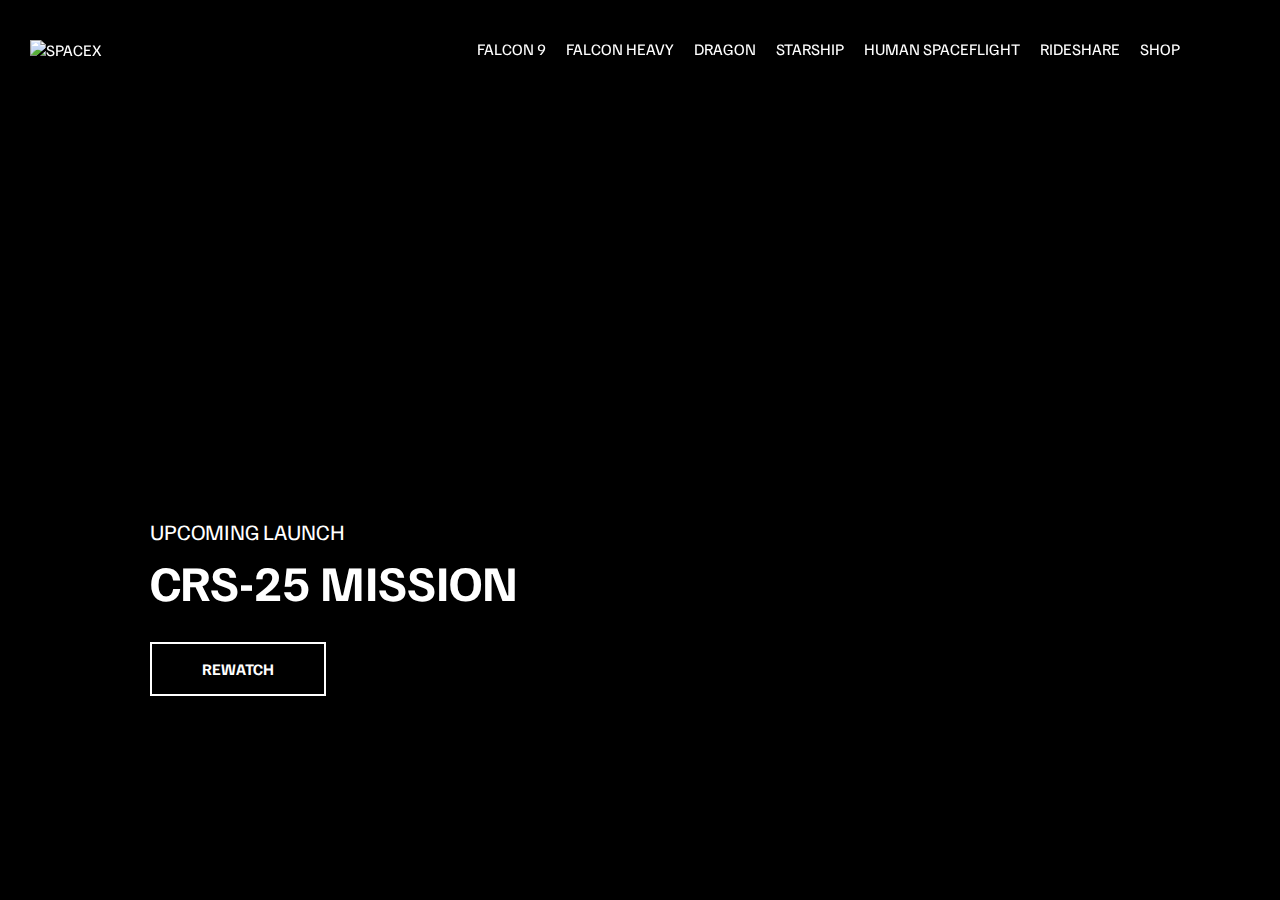
==== index.html @ 350cd47a "homepage" ====
<!DOCTYPE html>
<html lang="en">
<head>
    <meta charset="UTF-8">
    <meta name="viewport" content="width=device-width, initial-scale=1.0">
    <link rel="stylesheet" href="css/style.css">
    <script src="js/script.js" defer></script>
    <title>SpaceX</title>
</head>
<body>
    <header class="main-header">
        <div class="logo">
            <a href="index.html">
                <img src="img/logo.png" alt="SpaceX">
            </a>
        </div>
        <nav class="desktop-main-menu">
            <ul>
                <li><a href="falcon9.html">Falcon 9</a></li>
                <li><a href="falcon-heavy.html">Falcon Heavy</a></li>
                <li><a href="dragon.html">Dragon</a></li>
                <li><a href="#">Starship</a></li>
                <li><a href="#">Human SpaceFlight</a></li>
                <li><a href="#">Rideshare</a></li>
                <li><a href="#">Shop</a></li>
            </ul>
        </nav>
    </header>

    <!-- section a -->
    <section class="section-a">
        <div class="section-inner">
            <h4>Upcoming Launch</h4>
            <h2>CRS-25 Mission</h2>
            <a href="#" class="btn">
                <div class="hover"></div>
                <span>Rewatch</span>
                </a>
            </div>
        </div>
        <section class="scroll-arrow">
            <svg width="30px" height="20px">
                <path
                  stroke="#ffffff"
                  fill="none"
                  stroke-width="2px"
                  d="M2.000,5.000 L15.000,18.000 L28.000,5.000 "
                ></path>
              </svg>
        </section>
    </section>
</body>
</html>
---- css/style.css ----
@import url('https://fonts.googleapis.com/css2?family=Bricolage+Grotesque&family=Familjen+Grotesk:wght@400;600;700&family=Lato&family=Playfair+Display:ital,wght@1,500&family=Roboto:wght@300&display=swap');
 
*, 
*::before, 
*::after {
    margin: 0;
    padding: 0;
    box-sizing: border-box;
}

body {
    font-family: 'Familjen Grotesk', sans-serif;
    background: #000;
    color: #fff;
}

a {
    text-decoration: none;
    color: #fff;
}

ul {
    list-style: none;
}

/* Header/Navbar */
.main-header {
    position: fixed;
    top: 0;
    left: 0;
    width: 100%;
    z-index: 3;
    display: flex;
    justify-content: space-between;
    align-items: center;
    text-transform: uppercase;
    height: 100px;
    padding: 0 30px;
}

/* Logo */

.logo {
    width: 210px;
    height: auto;
}

.logo img {
    width: 100%;
    display: block;
    height: auto;
}

/* Desktop Menu */

.desktop-main-menu {
    margin-right: 50px;
}

.desktop-main-menu ul {
    display: flex;
}

.desktop-main-menu ul li {
    position: relative;
    margin-right: 20px;
    padding-bottom: 2px;
}

/* Menu item bottom border */
.desktop-main-menu ul li a::after {
    content: '';
    position: absolute;
    bottom: 0;
    left: 0;
    width: 100%;
    height: 1px;
    background: #fff;
    transform: scaleX(0);
    transition: transform 0.6s cubic-bezier(0.19 ,1 ,0.22, 1);
}

.desktop-main-menu ul li a:hover::after {
    transform: scaleX(1);
}


/* section */
section {
    position: relative;
    height: 100vh;
    background-position: center center;
    background-repeat: no-repeat;
    background-size: cover;
    text-transform: uppercase;
}

.section-inner {
    position: absolute;
    bottom: 200px;
    left: 150px;
    max-width: 560px;
}

.section-inner h4 {
    font-size: 22px;
    margin-bottom: 5px;
    font-weight: 300;
    animation: fadeInUp 0.5s ease-in-out;
}

.section-inner h2 {
    font-size: 50px;
    font-weight: 700;
    margin-bottom: 20px;
    animation: fadeInUp 0.5s ease-in-out 0.2s;
    animation-fill-mode: both; /*stop from showing at start of animation*/

}

.section-inner a {
    animation: fadeInUp 0.5s ease-in-out 0.4s;
    animation-fill-mode: both;

}
/* background images */
.section-a {
    background-image: url("../img/section-a.webp");
}

.btn {
    position: relative;
    display: inline-block;
    cursor: pointer;
    text-align: center;
    min-width: 130px;
    padding: 15px 50px;
    margin-top: 10px;
    border: 2px solid #fff;
    text-transform: uppercase;
    font-weight: bold;
    overflow: hidden;
    z-index: 2; 
}

.btn:hover span {
    color: #000;
}

.btn .hover {
    position: absolute;
    top: 0;
    left: 0;
    width: 100%;
    height: 100%;
    background-color: #fff;
    color: #000;
    z-index: -1;
    transform: translateY(100%);
    transition: transform 0.6s cubic-bezier(0.19 ,1 ,0.22, 1);

}

.btn:hover .hover {
    transform: translateY(0);
}

.scroll-arrow {
    position: absolute;
    bottom: 50px;
    left: 50%;
    transform: translateY(-50%);
    animation: fadeBounce 5s infinite;
}

/* animations */
@keyframes fadeInUp {
    0% {
        opacity: 0;
        transform: translateY(140px);
    }

    100% {
        opacity: 1;
        transform: translateY(0);

    }
}

@keyframes fadeBounce {
    0%,
    20%,
    50%,
    80%,
    100% {
        opacity: 0;
        transform: translateY(-20px);
    }

    40% {
        opacity: 1;
        transform: translateY(0);
    }
}
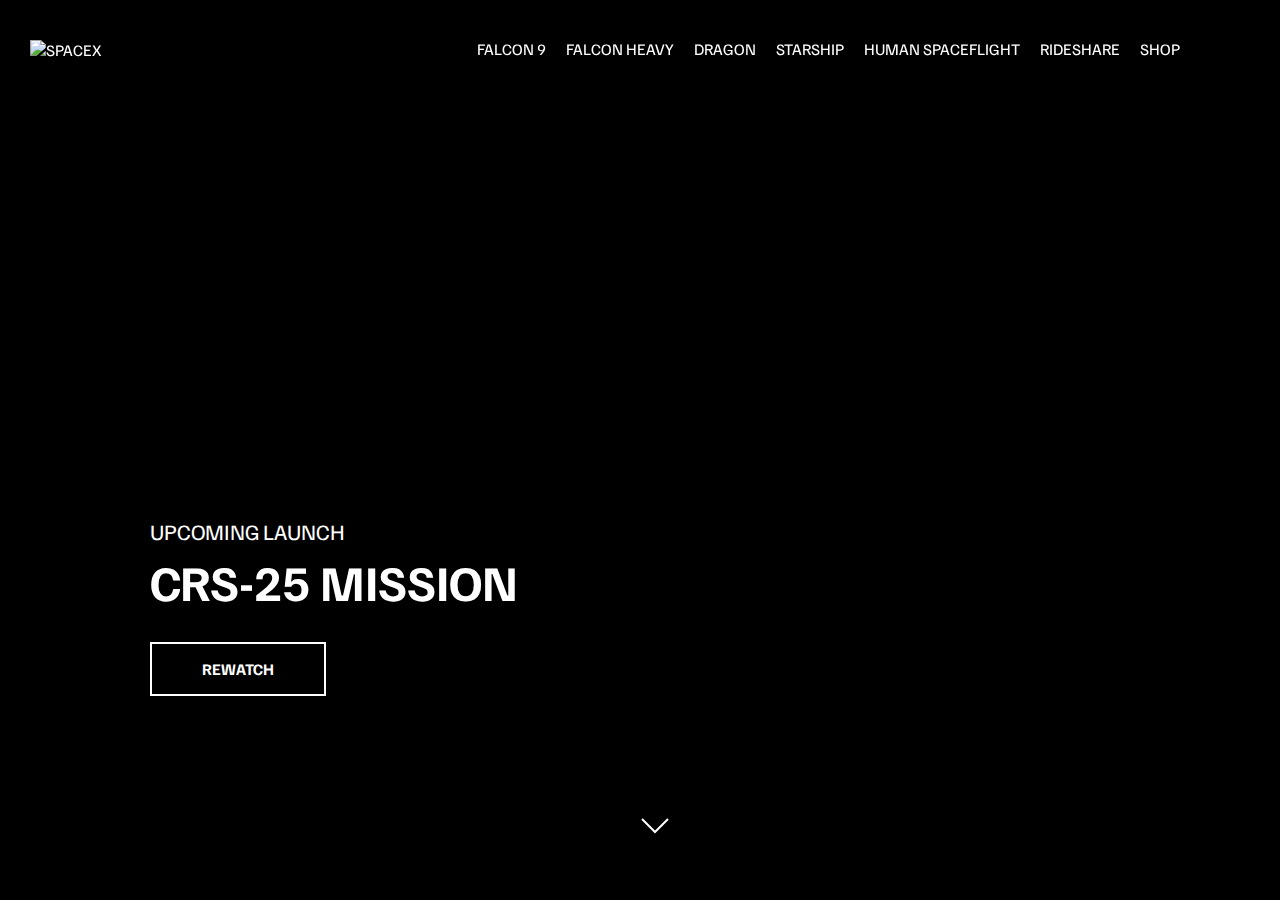
==== commit 857da8ec: "added animations" ====
--- a/index.html
+++ b/index.html
@@ -1,53 +1,53 @@
 <!DOCTYPE html>
 <html lang="en">
-<head>
-    <meta charset="UTF-8">
-    <meta name="viewport" content="width=device-width, initial-scale=1.0">
-    <link rel="stylesheet" href="css/style.css">
+  <head>
+    <meta charset="UTF-8" />
+    <meta name="viewport" content="width=device-width, initial-scale=1.0" />
+    <link rel="stylesheet" href="css/style.css" />
     <script src="js/script.js" defer></script>
     <title>SpaceX</title>
-</head>
-<body>
+  </head>
+  <body>
     <header class="main-header">
-        <div class="logo">
-            <a href="index.html">
-                <img src="img/logo.png" alt="SpaceX">
-            </a>
-        </div>
-        <nav class="desktop-main-menu">
-            <ul>
-                <li><a href="falcon9.html">Falcon 9</a></li>
-                <li><a href="falcon-heavy.html">Falcon Heavy</a></li>
-                <li><a href="dragon.html">Dragon</a></li>
-                <li><a href="#">Starship</a></li>
-                <li><a href="#">Human SpaceFlight</a></li>
-                <li><a href="#">Rideshare</a></li>
-                <li><a href="#">Shop</a></li>
-            </ul>
-        </nav>
+      <div class="logo">
+        <a href="index.html">
+          <img src="img/logo.png" alt="SpaceX" />
+        </a>
+      </div>
+      <nav class="desktop-main-menu">
+        <ul>
+          <li><a href="falcon9.html">Falcon 9</a></li>
+          <li><a href="falcon-heavy.html">Falcon Heavy</a></li>
+          <li><a href="dragon.html">Dragon</a></li>
+          <li><a href="#">Starship</a></li>
+          <li><a href="#">Human SpaceFlight</a></li>
+          <li><a href="#">Rideshare</a></li>
+          <li><a href="#">Shop</a></li>
+        </ul>
+      </nav>
     </header>
 
     <!-- section a -->
     <section class="section-a">
-        <div class="section-inner">
-            <h4>Upcoming Launch</h4>
-            <h2>CRS-25 Mission</h2>
-            <a href="#" class="btn">
-                <div class="hover"></div>
-                <span>Rewatch</span>
-                </a>
-            </div>
-        </div>
-        <section class="scroll-arrow">
-            <svg width="30px" height="20px">
-                <path
-                  stroke="#ffffff"
-                  fill="none"
-                  stroke-width="2px"
-                  d="M2.000,5.000 L15.000,18.000 L28.000,5.000 "
-                ></path>
-              </svg>
-        </section>
+      <div class="section-inner">
+        <h4>Upcoming Launch</h4>
+        <h2>CRS-25 Mission</h2>
+        <a href="#" class="btn">
+          <div class="hover"></div>
+          <span>Rewatch</span>
+        </a>
+      </div>
+
+      <div class="scroll-arrow">
+        <svg width="30px" height="20px">
+          <path
+            stroke="#ffffff"
+            fill="none"
+            stroke-width="2px"
+            d="M2.000,5.000 L15.000,18.000 L28.000,5.000 "
+          ></path>
+        </svg>
+      </div>
     </section>
-</body>
-</html>+  </body>
+</html>
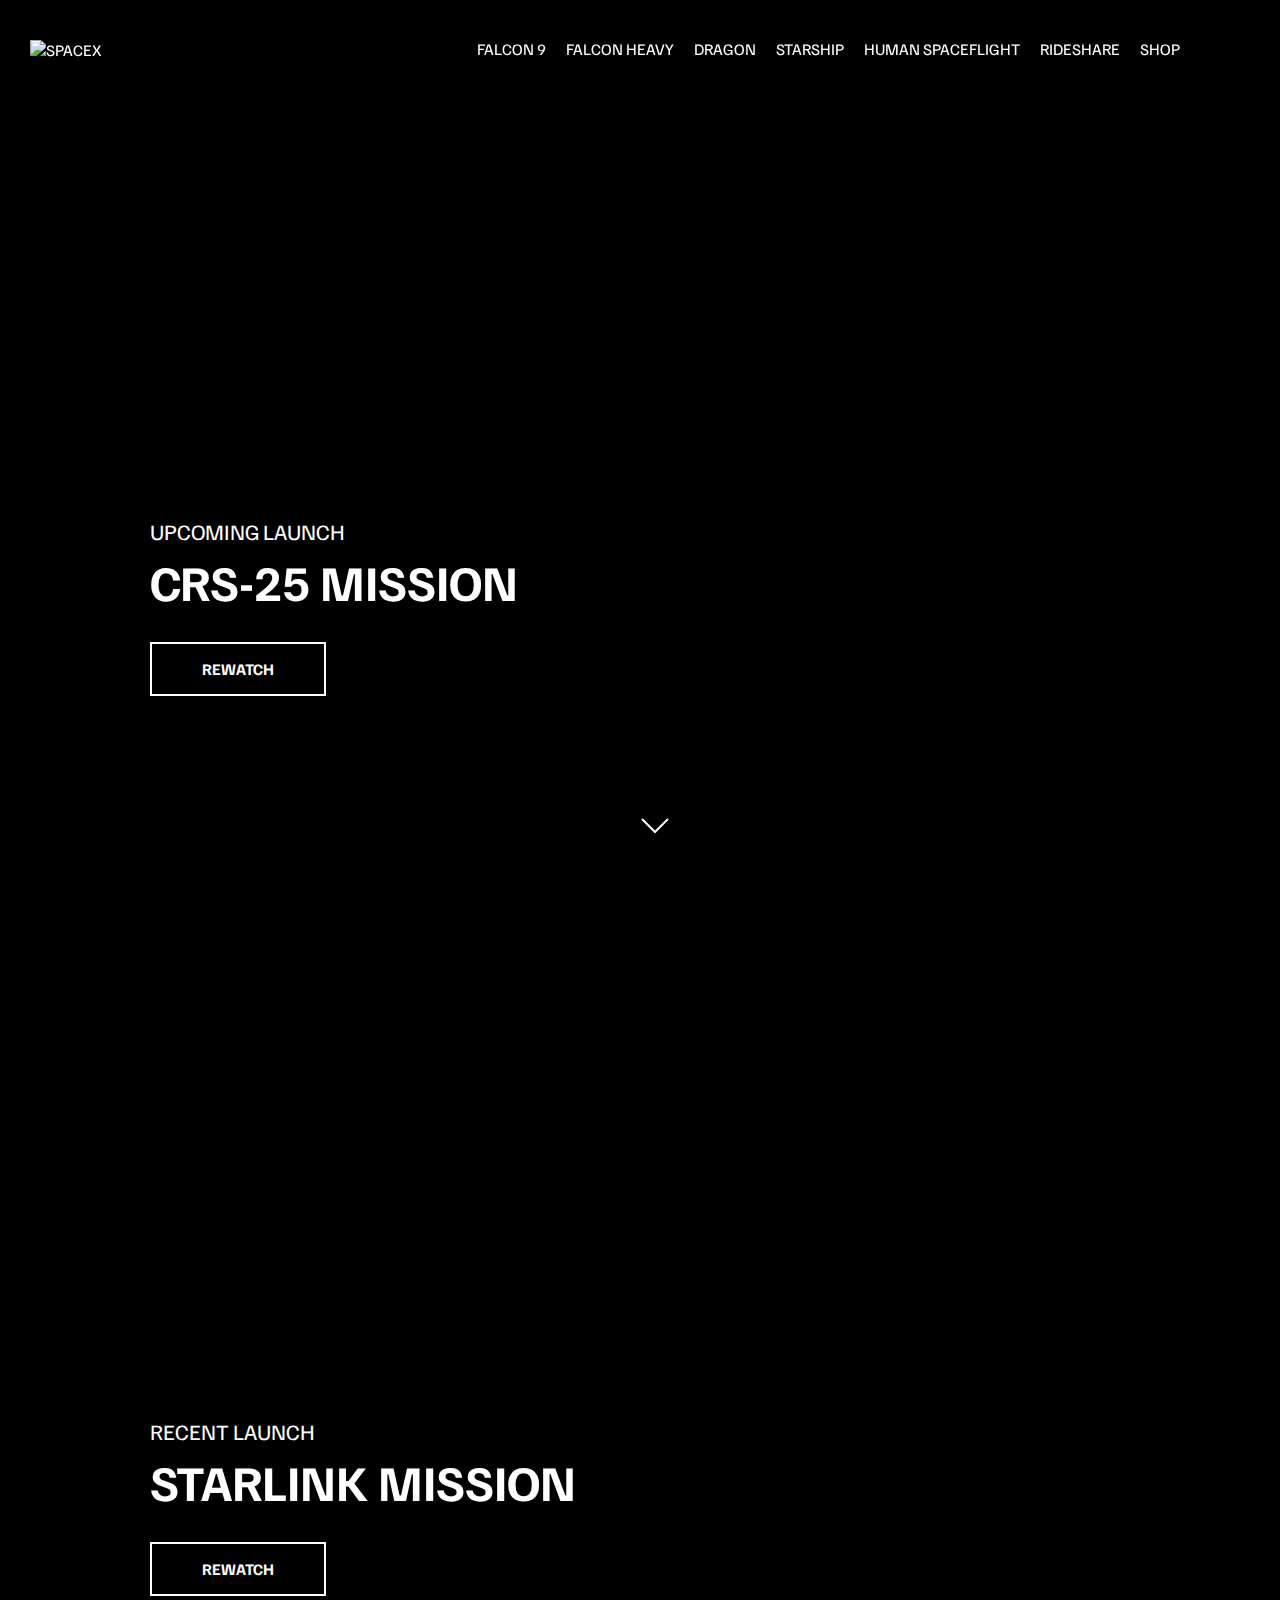
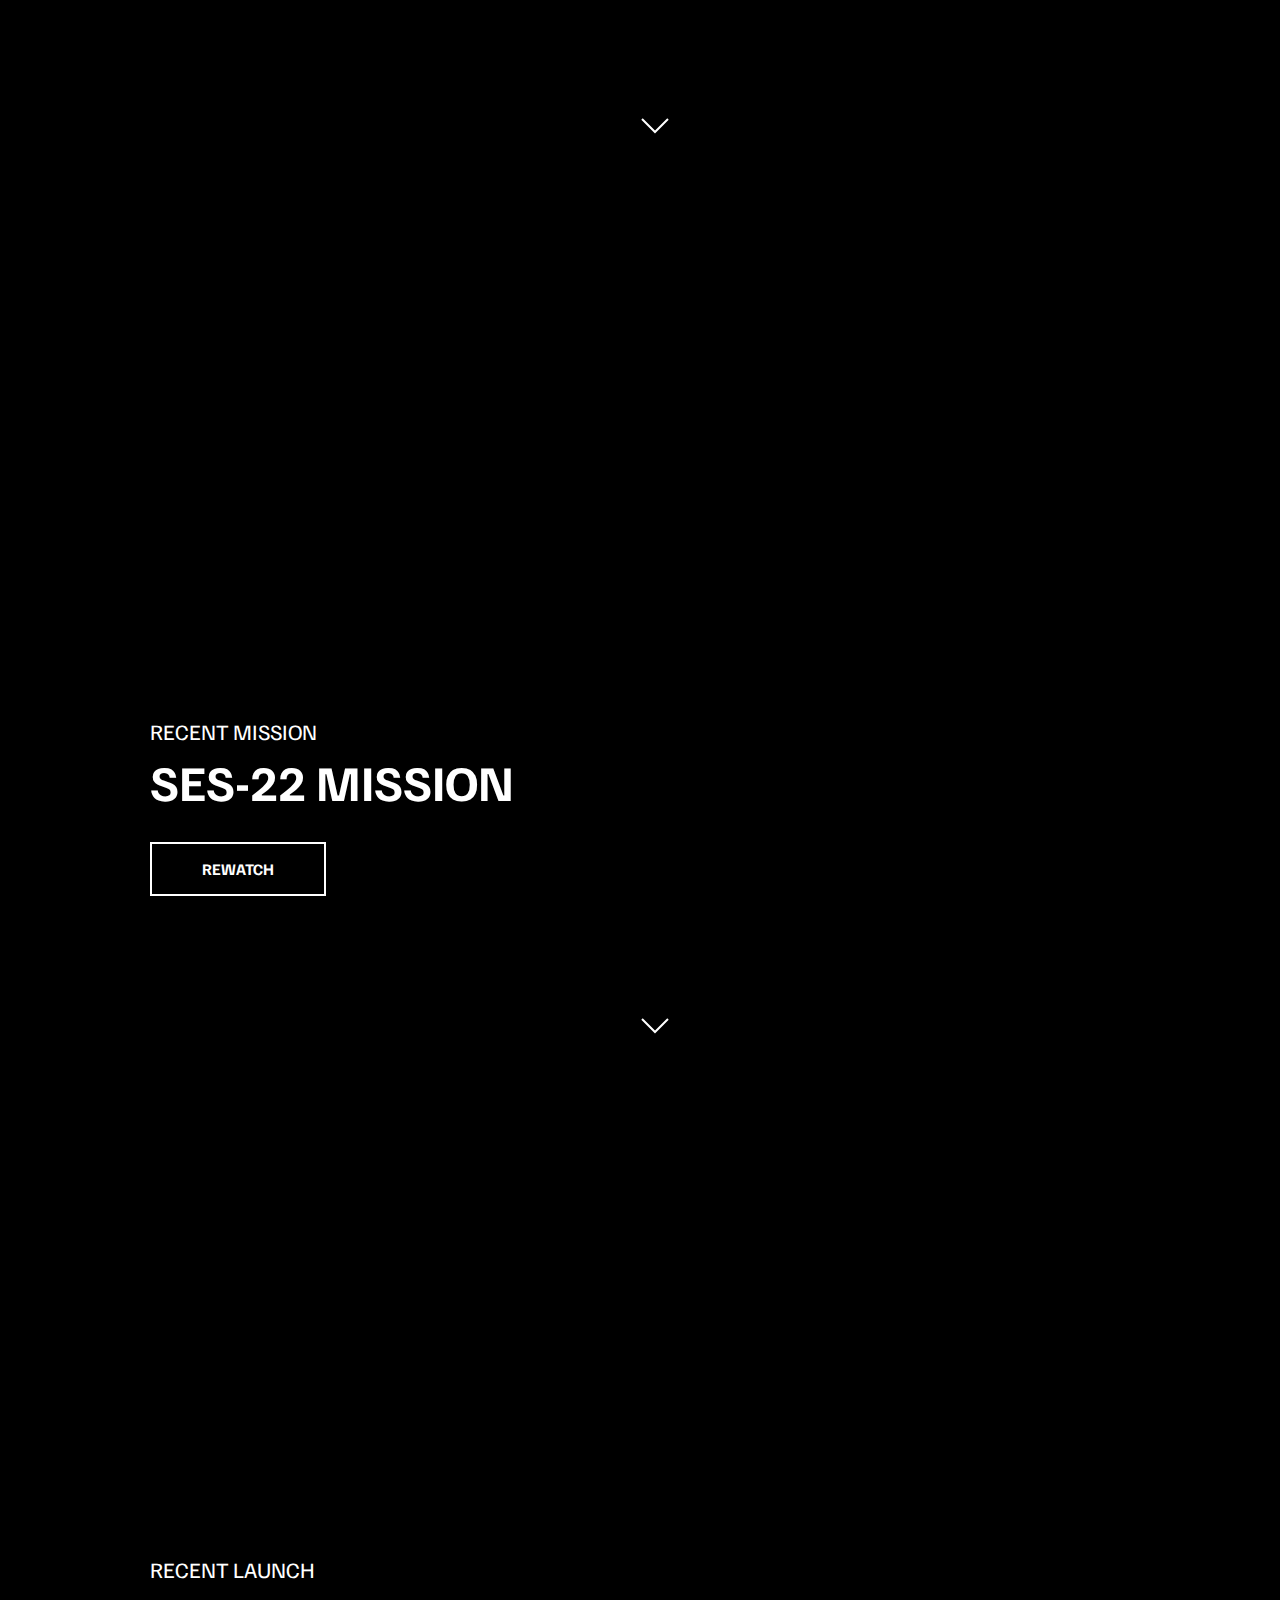
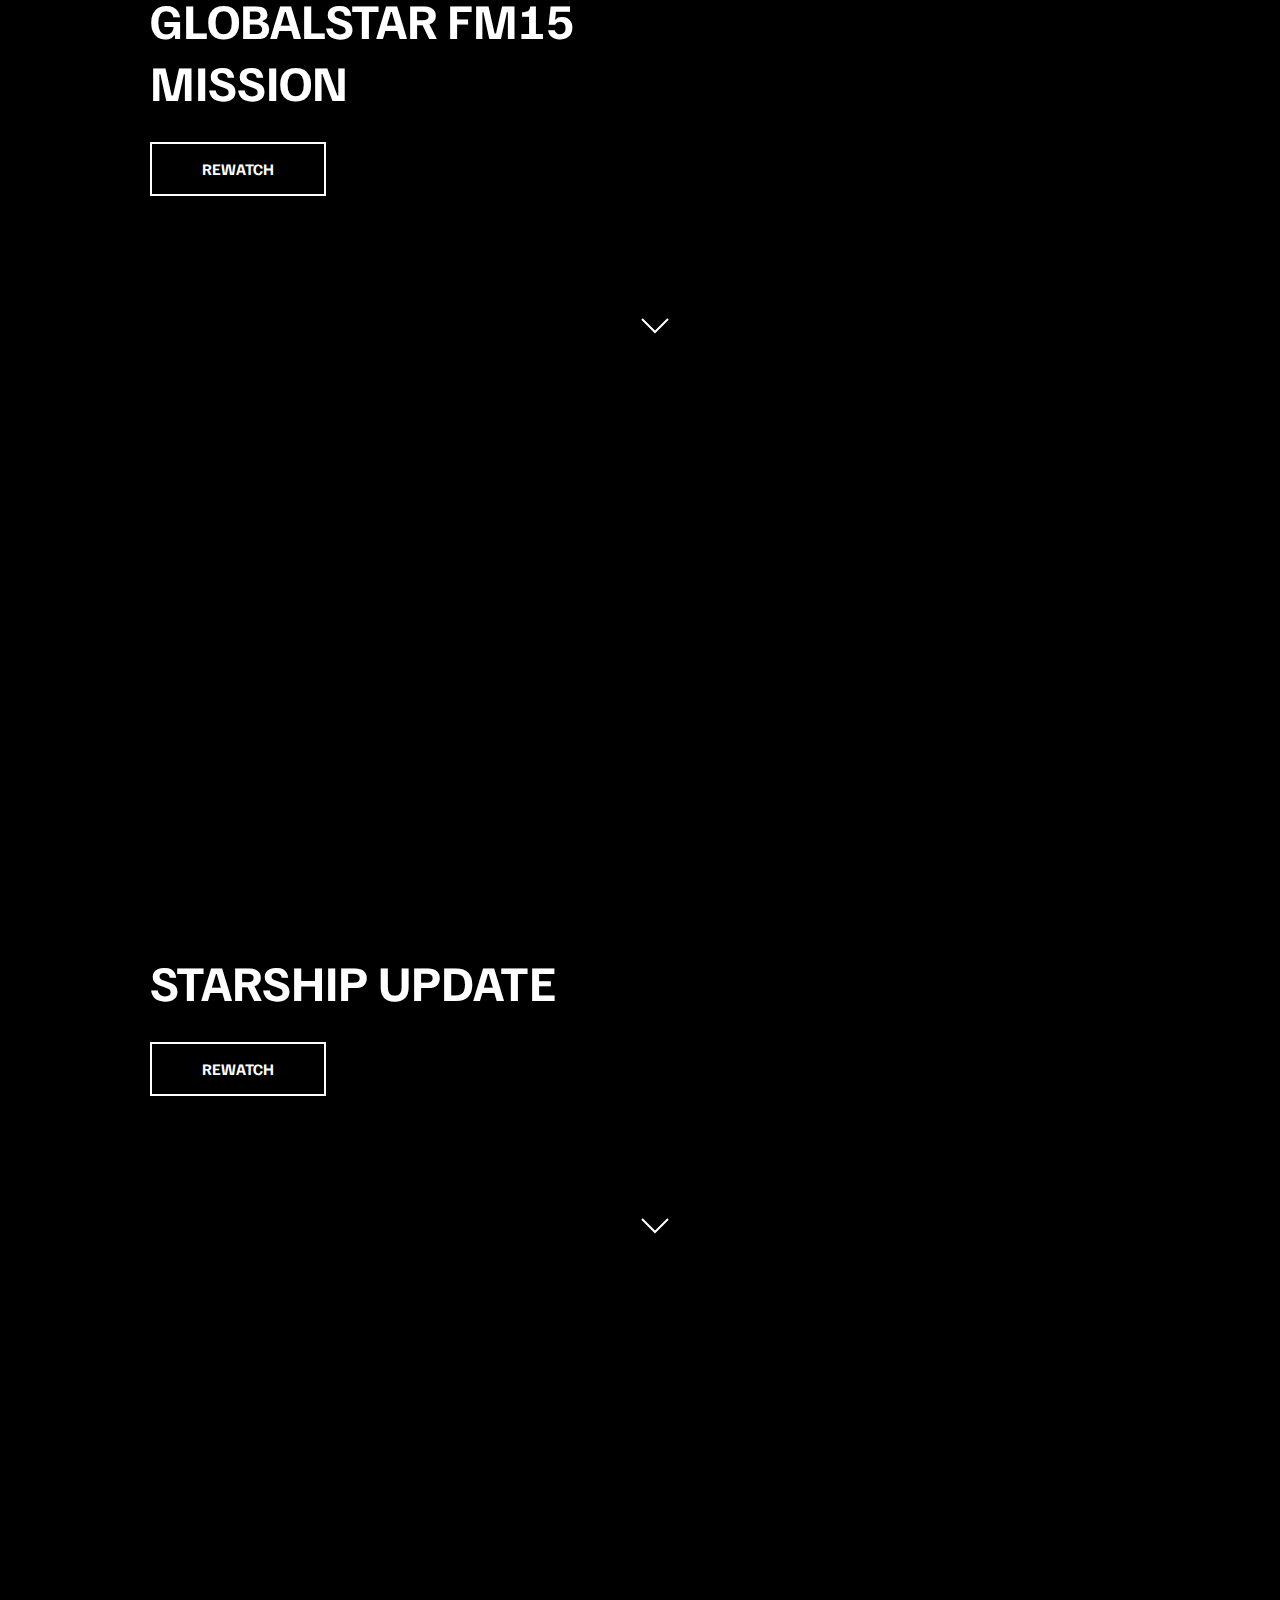
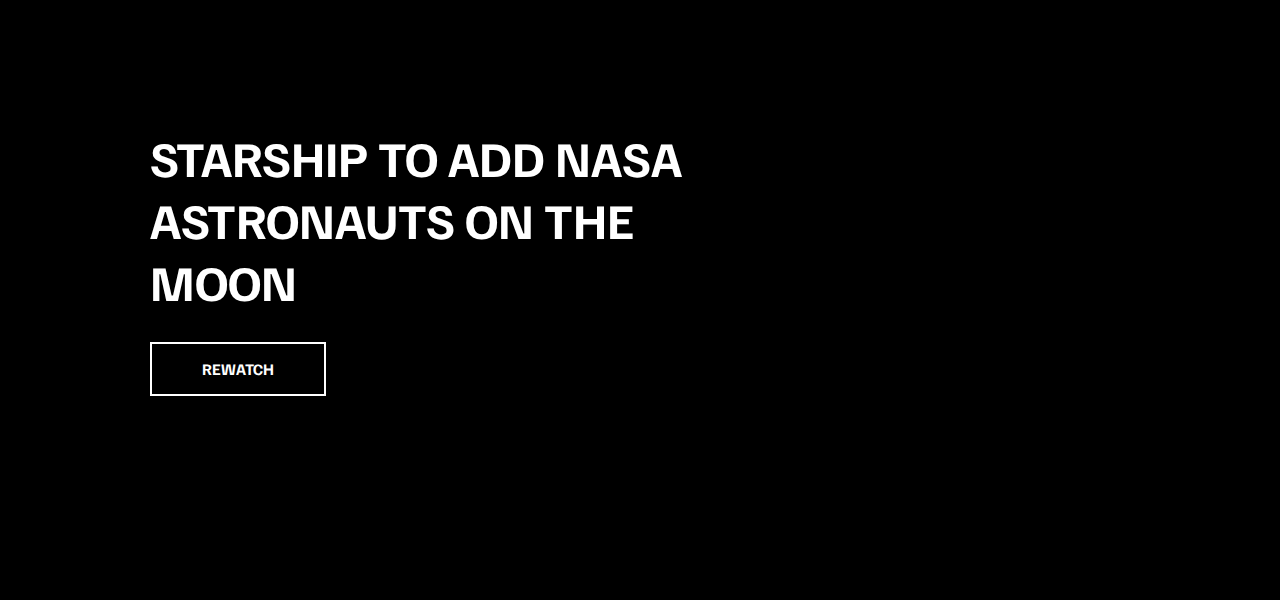
==== commit 03a5264e: "remaining homepage sections are built" ====
--- a/index.html
+++ b/index.html
@@ -49,5 +49,108 @@
         </svg>
       </div>
     </section>
+
+    <!-- Section B-->
+
+    <section class="section-b">
+        <div class="section-inner">
+          <h4>Recent Launch</h4>
+          <h2>Starlink Mission</h2>
+          <a href="#" class="btn">
+            <div class="hover"></div>
+            <span>Rewatch</span>
+          </a>
+        </div>
+  
+        <div class="scroll-arrow">
+          <svg width="30px" height="20px">
+            <path
+              stroke="#ffffff"
+              fill="none"
+              stroke-width="2px"
+              d="M2.000,5.000 L15.000,18.000 L28.000,5.000 "
+            ></path>
+          </svg>
+        </div>
+      </section>
+
+
+      <section class="section-c">
+        <div class="section-inner">
+          <h4>Recent Mission</h4>
+          <h2>SES-22 Mission</h2>
+          <a href="#" class="btn">
+            <div class="hover"></div>
+            <span>Rewatch</span>
+          </a>
+        </div>
+  
+        <div class="scroll-arrow">
+          <svg width="30px" height="20px">
+            <path
+              stroke="#ffffff"
+              fill="none"
+              stroke-width="2px"
+              d="M2.000,5.000 L15.000,18.000 L28.000,5.000 "
+            ></path>
+          </svg>
+        </div>
+      </section>
+
+      <section class="section-d">
+        <div class="section-inner">
+          <h4>Recent Launch</h4>
+          <h2>Globalstar FM15 Mission</h2>
+          <a href="#" class="btn">
+            <div class="hover"></div>
+            <span>Rewatch</span>
+          </a>
+        </div>
+  
+        <div class="scroll-arrow">
+          <svg width="30px" height="20px">
+            <path
+              stroke="#ffffff"
+              fill="none"
+              stroke-width="2px"
+              d="M2.000,5.000 L15.000,18.000 L28.000,5.000 "
+            ></path>
+          </svg>
+        </div>
+      </section>
+
+      <section class="section-e">
+        <div class="section-inner">
+          <h2>Starship Update</h2>
+          <a href="#" class="btn">
+            <div class="hover"></div>
+            <span>Rewatch</span>
+          </a>
+        </div>
+  
+        <div class="scroll-arrow">
+          <svg width="30px" height="20px">
+            <path
+              stroke="#ffffff"
+              fill="none"
+              stroke-width="2px"
+              d="M2.000,5.000 L15.000,18.000 L28.000,5.000 "
+            ></path>
+          </svg>
+        </div>
+      </section>
+
+      <section class="section-f">
+        <div class="section-inner">
+         
+          <h2>Starship to add NASA astronauts on the moon</h2>
+          <a href="#" class="btn">
+            <div class="hover"></div>
+            <span>Rewatch</span>
+          </a>
+        </div>
+  
+       
+      </section>
   </body>
 </html>
--- a/css/style.css
+++ b/css/style.css
@@ -126,6 +126,26 @@
 /* background images */
 .section-a {
     background-image: url("../img/section-a.webp");
+}
+
+.section-b {
+    background-image: url("../img/section-b.webp");
+}
+
+.section-c {
+    background-image: url("../img/section-c.webp");
+}
+
+.section-d {
+    background-image: url("../img/section-d.webp");
+}
+
+.section-e {
+    background-image: url("../img/section-e.webp");
+}
+
+.section-f {
+    background-image: url("../img/section-f.webp");
 }
 
 .btn {
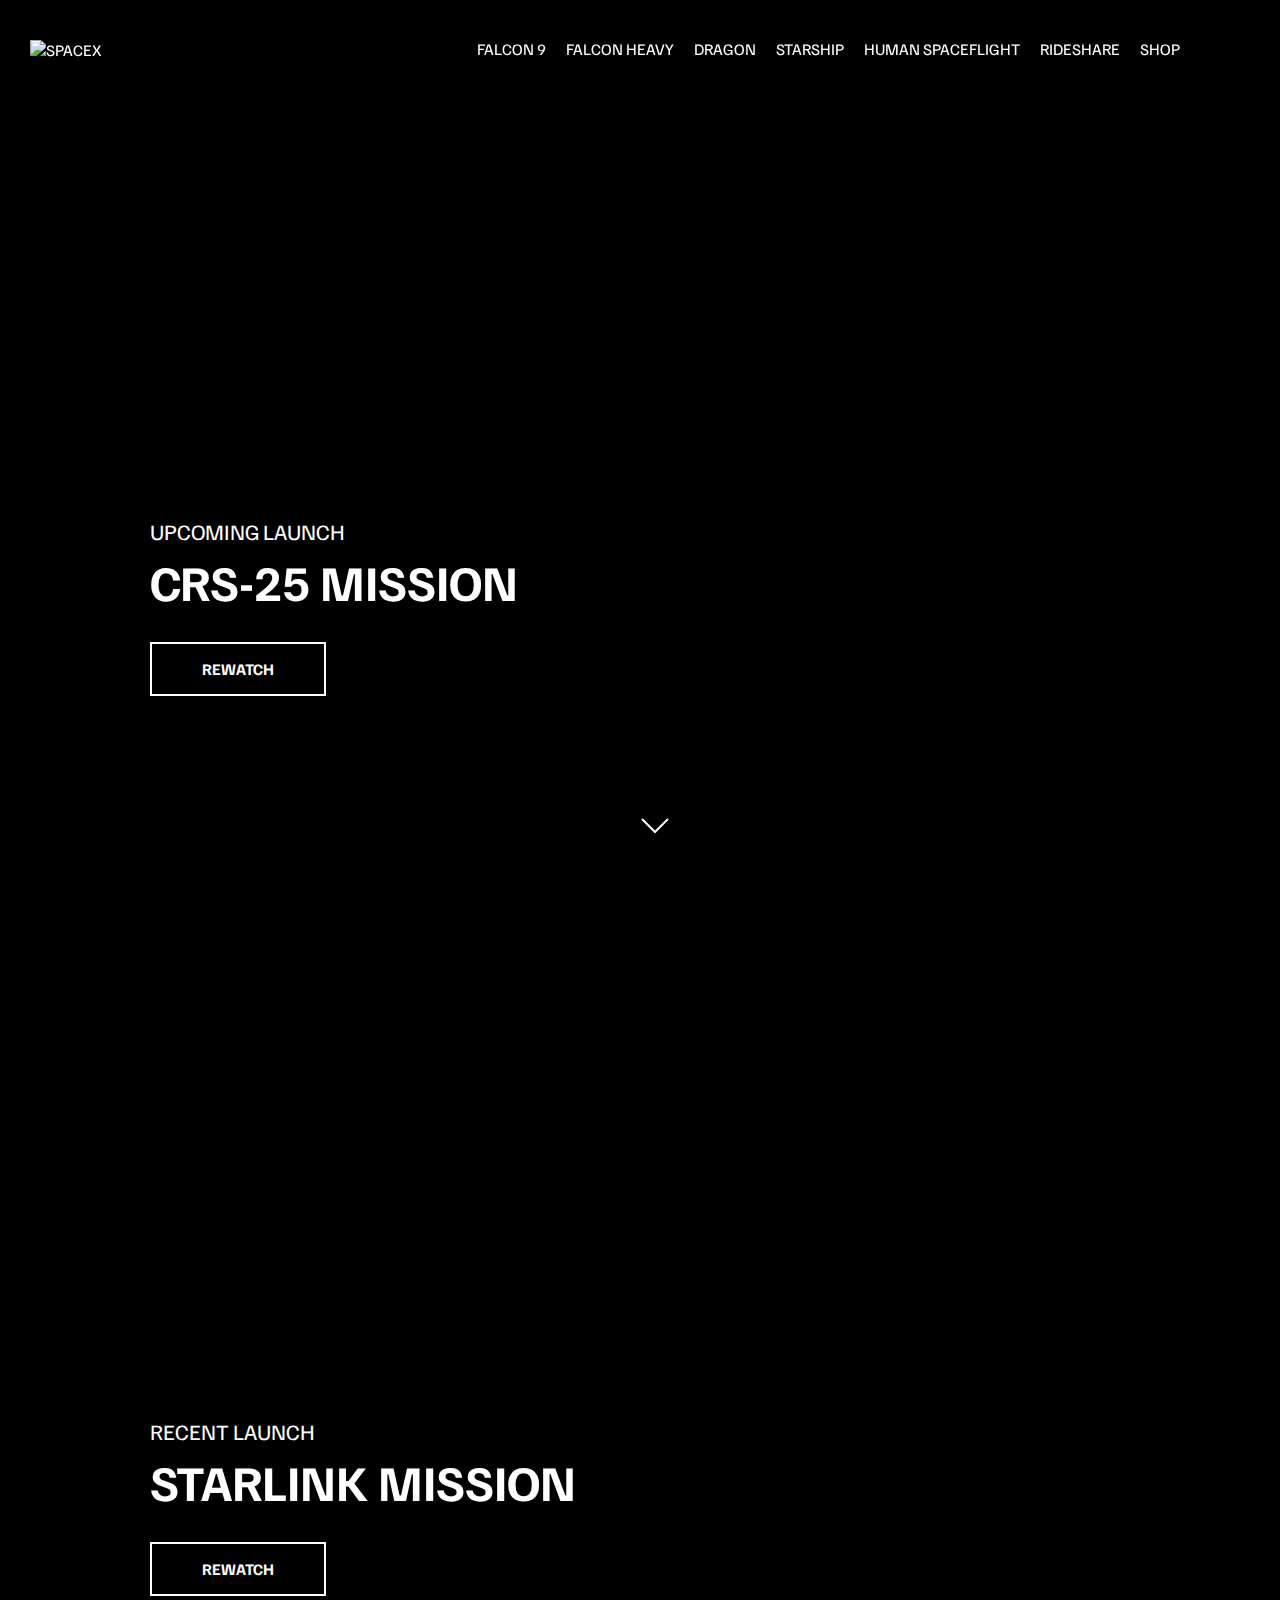
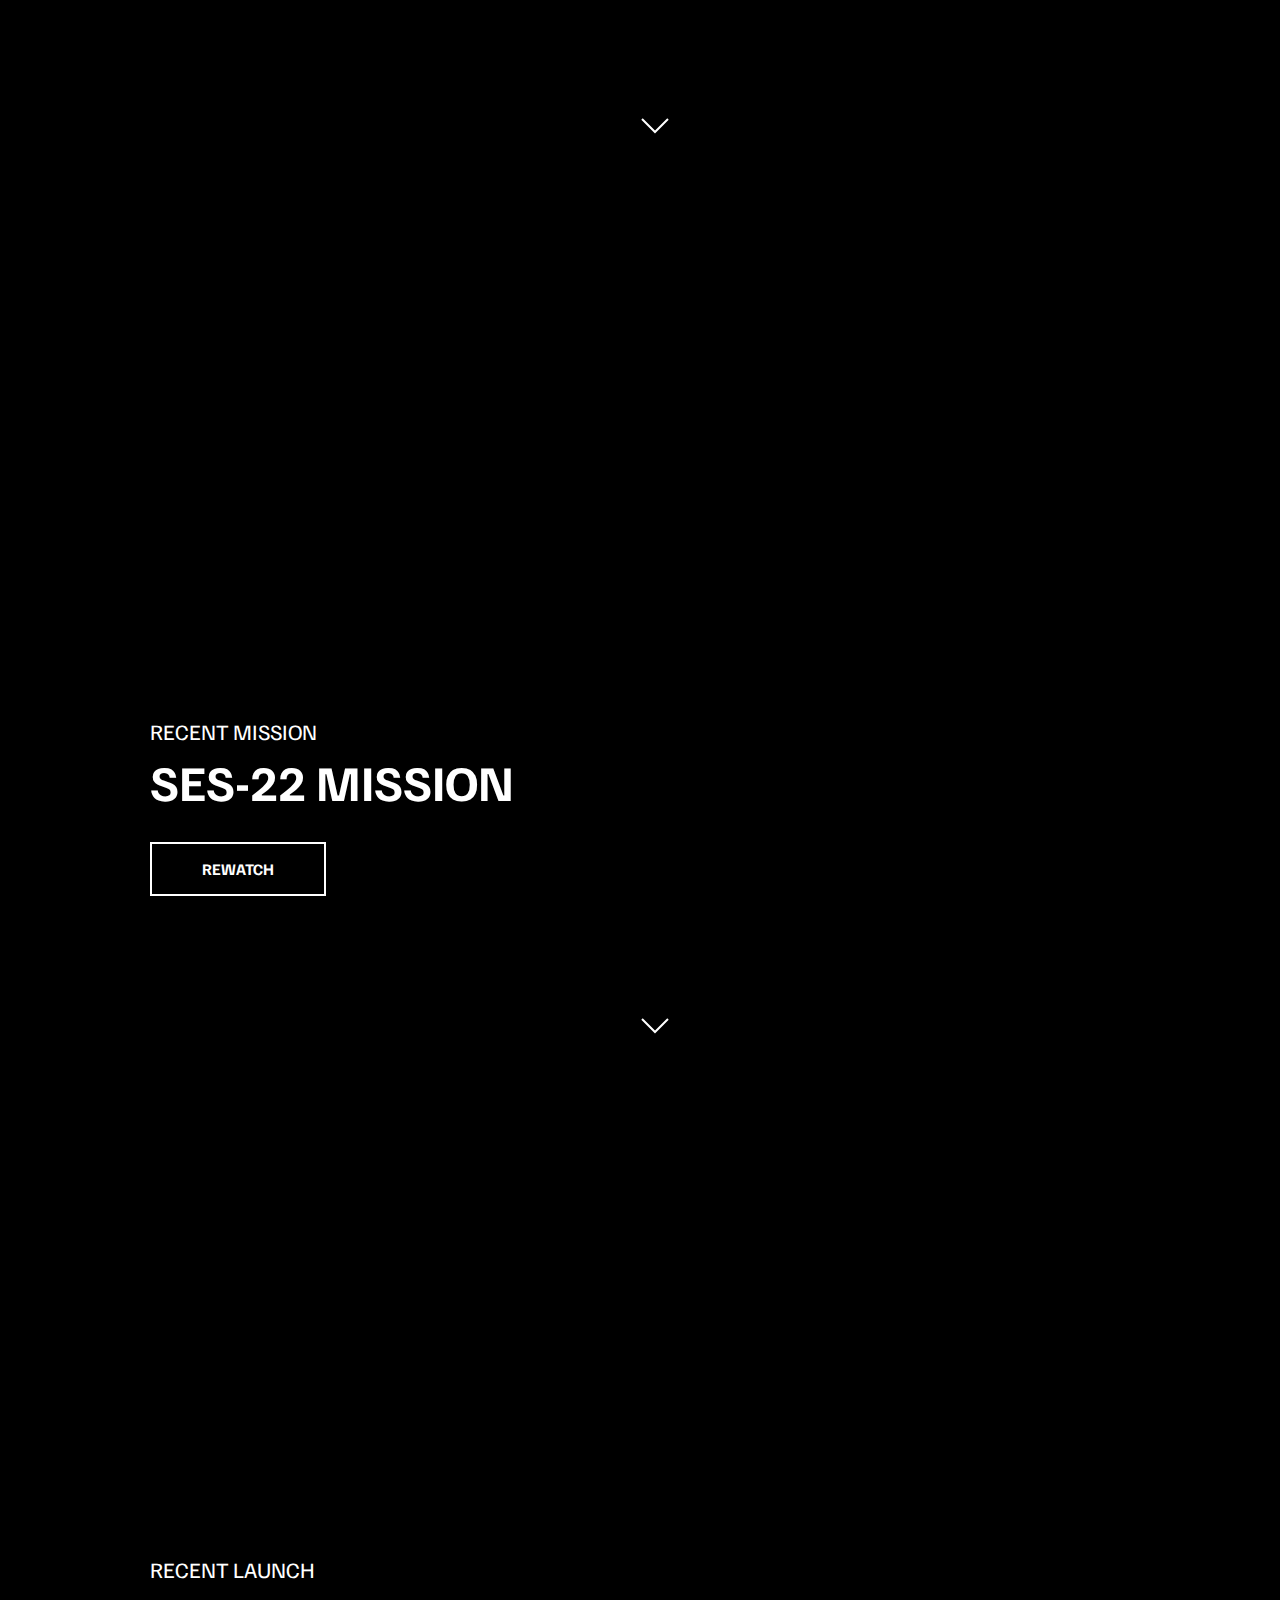
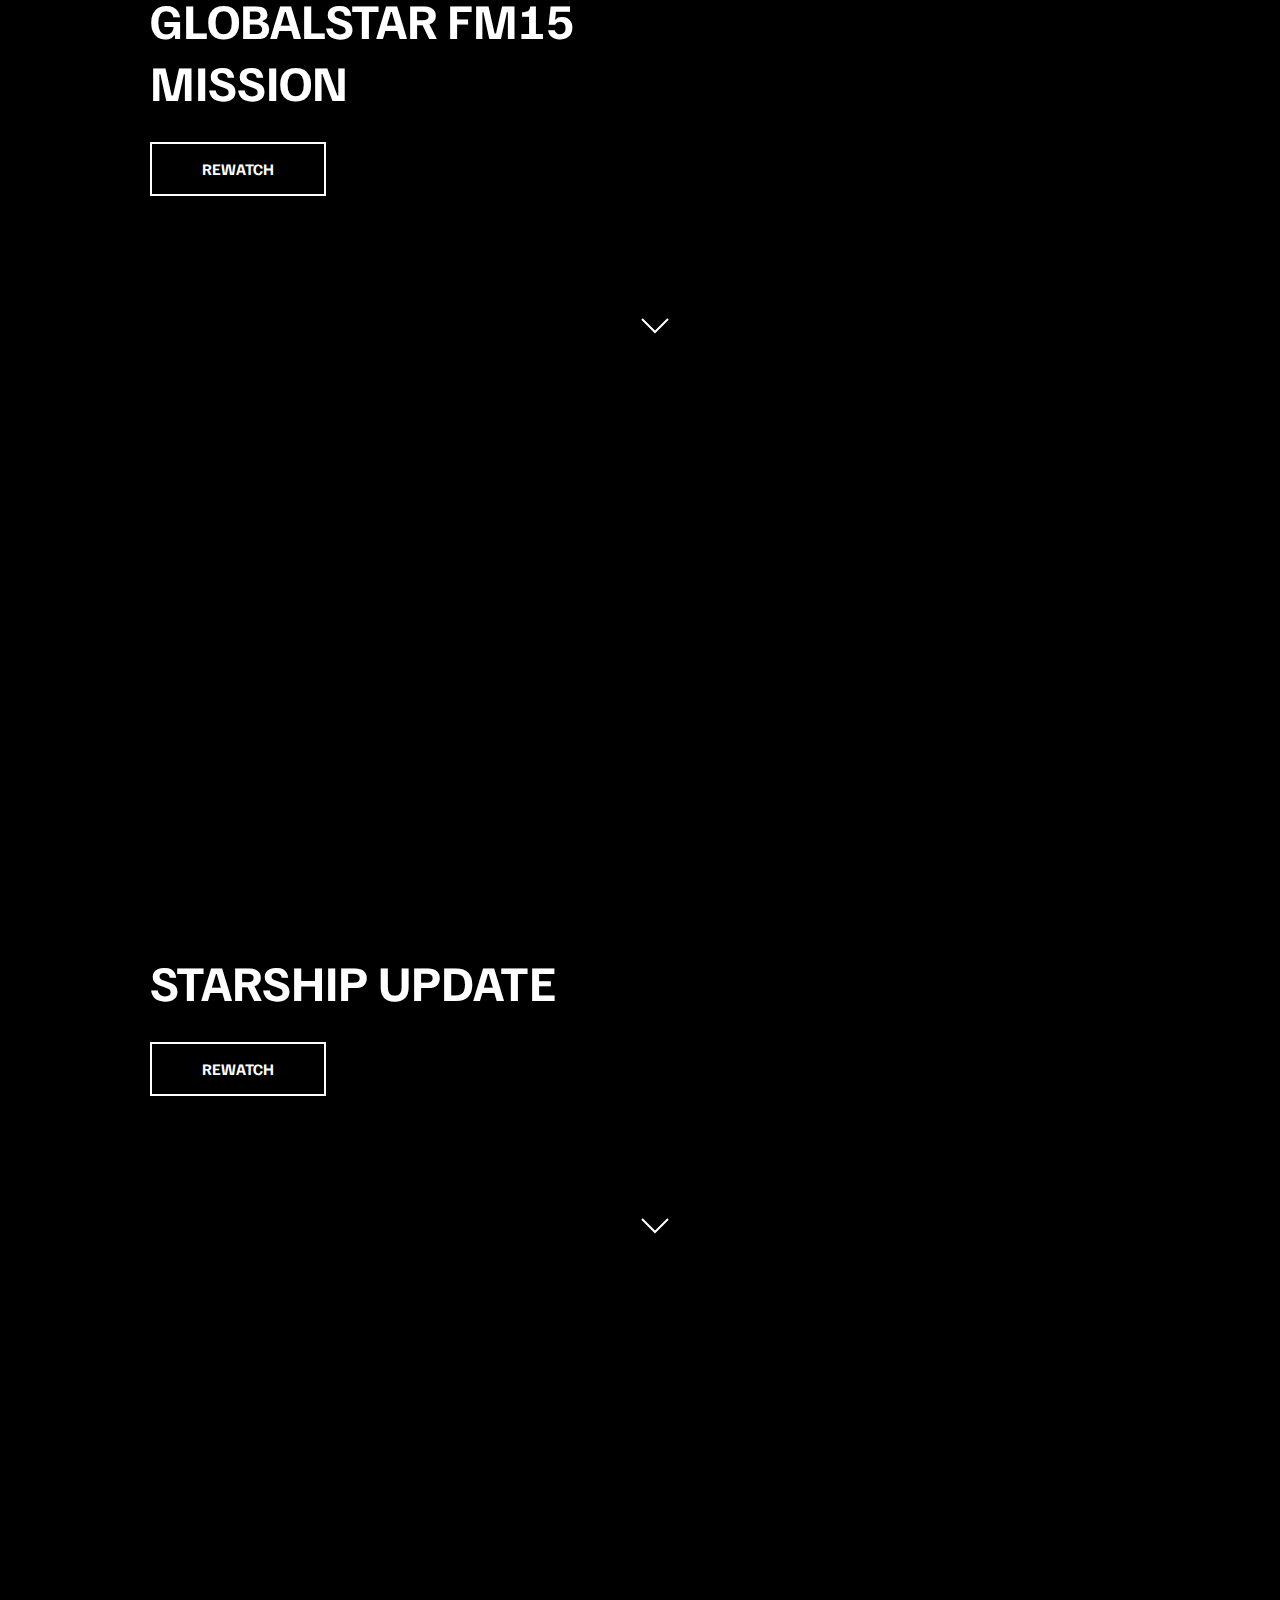
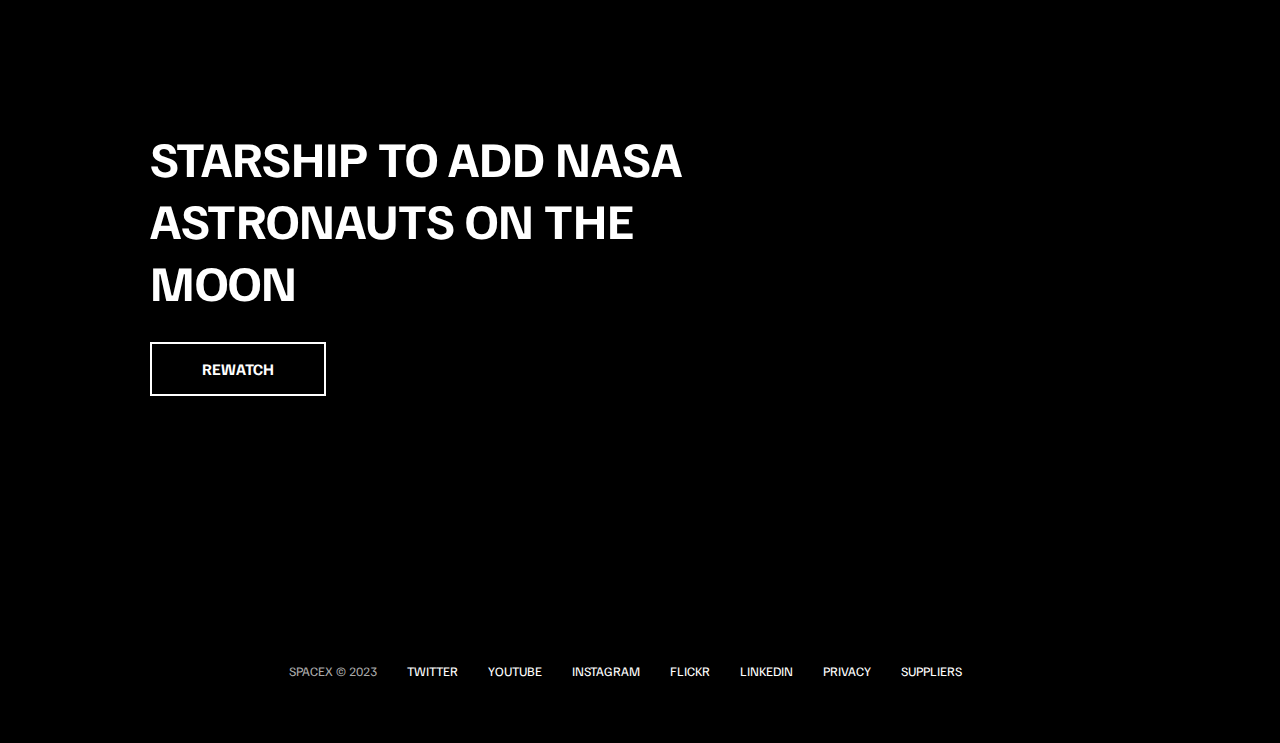
==== commit 4e840fa4: "Added footer section with relevant information and styling" ====
--- a/index.html
+++ b/index.html
@@ -51,106 +51,118 @@
     </section>
 
     <!-- Section B-->
+    <section class="section-b">
+      <div class="section-inner">
+        <h4>Recent Launch</h4>
+        <h2>Starlink Mission</h2>
+        <a href="#" class="btn">
+          <div class="hover"></div>
+          <span>Rewatch</span>
+        </a>
+      </div>
 
-    <section class="section-b">
-        <div class="section-inner">
-          <h4>Recent Launch</h4>
-          <h2>Starlink Mission</h2>
-          <a href="#" class="btn">
-            <div class="hover"></div>
-            <span>Rewatch</span>
-          </a>
-        </div>
-  
-        <div class="scroll-arrow">
-          <svg width="30px" height="20px">
-            <path
-              stroke="#ffffff"
-              fill="none"
-              stroke-width="2px"
-              d="M2.000,5.000 L15.000,18.000 L28.000,5.000 "
-            ></path>
-          </svg>
-        </div>
-      </section>
+      <div class="scroll-arrow">
+        <svg width="30px" height="20px">
+          <path
+            stroke="#ffffff"
+            fill="none"
+            stroke-width="2px"
+            d="M2.000,5.000 L15.000,18.000 L28.000,5.000 "
+          ></path>
+        </svg>
+      </div>
+    </section>
 
+     <!-- Section C-->
+    <section class="section-c">
+      <div class="section-inner">
+        <h4>Recent Mission</h4>
+        <h2>SES-22 Mission</h2>
+        <a href="#" class="btn">
+          <div class="hover"></div>
+          <span>Rewatch</span>
+        </a>
+      </div>
 
-      <section class="section-c">
-        <div class="section-inner">
-          <h4>Recent Mission</h4>
-          <h2>SES-22 Mission</h2>
-          <a href="#" class="btn">
-            <div class="hover"></div>
-            <span>Rewatch</span>
-          </a>
-        </div>
-  
-        <div class="scroll-arrow">
-          <svg width="30px" height="20px">
-            <path
-              stroke="#ffffff"
-              fill="none"
-              stroke-width="2px"
-              d="M2.000,5.000 L15.000,18.000 L28.000,5.000 "
-            ></path>
-          </svg>
-        </div>
-      </section>
+      <div class="scroll-arrow">
+        <svg width="30px" height="20px">
+          <path
+            stroke="#ffffff"
+            fill="none"
+            stroke-width="2px"
+            d="M2.000,5.000 L15.000,18.000 L28.000,5.000 "
+          ></path>
+        </svg>
+      </div>
+    </section>
 
-      <section class="section-d">
-        <div class="section-inner">
-          <h4>Recent Launch</h4>
-          <h2>Globalstar FM15 Mission</h2>
-          <a href="#" class="btn">
-            <div class="hover"></div>
-            <span>Rewatch</span>
-          </a>
-        </div>
-  
-        <div class="scroll-arrow">
-          <svg width="30px" height="20px">
-            <path
-              stroke="#ffffff"
-              fill="none"
-              stroke-width="2px"
-              d="M2.000,5.000 L15.000,18.000 L28.000,5.000 "
-            ></path>
-          </svg>
-        </div>
-      </section>
+     <!-- Section D-->
+    <section class="section-d">
+      <div class="section-inner">
+        <h4>Recent Launch</h4>
+        <h2>Globalstar FM15 Mission</h2>
+        <a href="#" class="btn">
+          <div class="hover"></div>
+          <span>Rewatch</span>
+        </a>
+      </div>
 
-      <section class="section-e">
-        <div class="section-inner">
-          <h2>Starship Update</h2>
-          <a href="#" class="btn">
-            <div class="hover"></div>
-            <span>Rewatch</span>
-          </a>
-        </div>
-  
-        <div class="scroll-arrow">
-          <svg width="30px" height="20px">
-            <path
-              stroke="#ffffff"
-              fill="none"
-              stroke-width="2px"
-              d="M2.000,5.000 L15.000,18.000 L28.000,5.000 "
-            ></path>
-          </svg>
-        </div>
-      </section>
+      <div class="scroll-arrow">
+        <svg width="30px" height="20px">
+          <path
+            stroke="#ffffff"
+            fill="none"
+            stroke-width="2px"
+            d="M2.000,5.000 L15.000,18.000 L28.000,5.000 "
+          ></path>
+        </svg>
+      </div>
+    </section>
 
-      <section class="section-f">
-        <div class="section-inner">
-         
-          <h2>Starship to add NASA astronauts on the moon</h2>
-          <a href="#" class="btn">
-            <div class="hover"></div>
-            <span>Rewatch</span>
-          </a>
-        </div>
-  
-       
-      </section>
+     <!-- Section E-->
+    <section class="section-e">
+      <div class="section-inner">
+        <h2>Starship Update</h2>
+        <a href="#" class="btn">
+          <div class="hover"></div>
+          <span>Rewatch</span>
+        </a>
+      </div>
+
+      <div class="scroll-arrow">
+        <svg width="30px" height="20px">
+          <path
+            stroke="#ffffff"
+            fill="none"
+            stroke-width="2px"
+            d="M2.000,5.000 L15.000,18.000 L28.000,5.000 "
+          ></path>
+        </svg>
+      </div>
+    </section>
+
+     <!-- Section F-->
+    <section class="section-f">
+      <div class="section-inner">
+        <h2>Starship to add NASA astronauts on the moon</h2>
+        <a href="#" class="btn">
+          <div class="hover"></div>
+          <span>Rewatch</span>
+        </a>
+      </div>
+    </section>
+
+    <footer>
+        <ul>
+            <li>SpaceX &copy; 2023</li>
+            <li><a href="#">Twitter</a></li>
+            <li><a href="#">Youtube</a></li>
+            <li><a href="#">Instagram</a></li>
+            <li><a href="#">Flickr</a></li>
+            <li><a href="#">LinkedIn</a></li>
+            <li><a href="#">Privacy</a></li>
+            <li><a href="#">Suppliers</a></li>
+        </ul>
+    </footer>
   </body>
 </html>
--- a/css/style.css
+++ b/css/style.css
@@ -193,6 +193,36 @@
     animation: fadeBounce 5s infinite;
 }
 
+/* footer */
+footer {
+    position: relative;
+    padding: 55px 0;
+}
+
+footer ul {
+    display: flex;
+    justify-content: center;
+    align-items: center;
+    flex-wrap: wrap;
+}
+
+footer ul li {
+    margin-right: 30px;
+    color: #aaa;
+    text-transform: uppercase;
+    font-size: 13px;
+    line-height: 2.5;
+}
+
+footer ul li a {
+    color: #fff;
+    transition: color 0.6s;
+}
+
+footer ul li a:hover {
+    color: #aaa;
+}
+
 /* animations */
 @keyframes fadeInUp {
     0% {
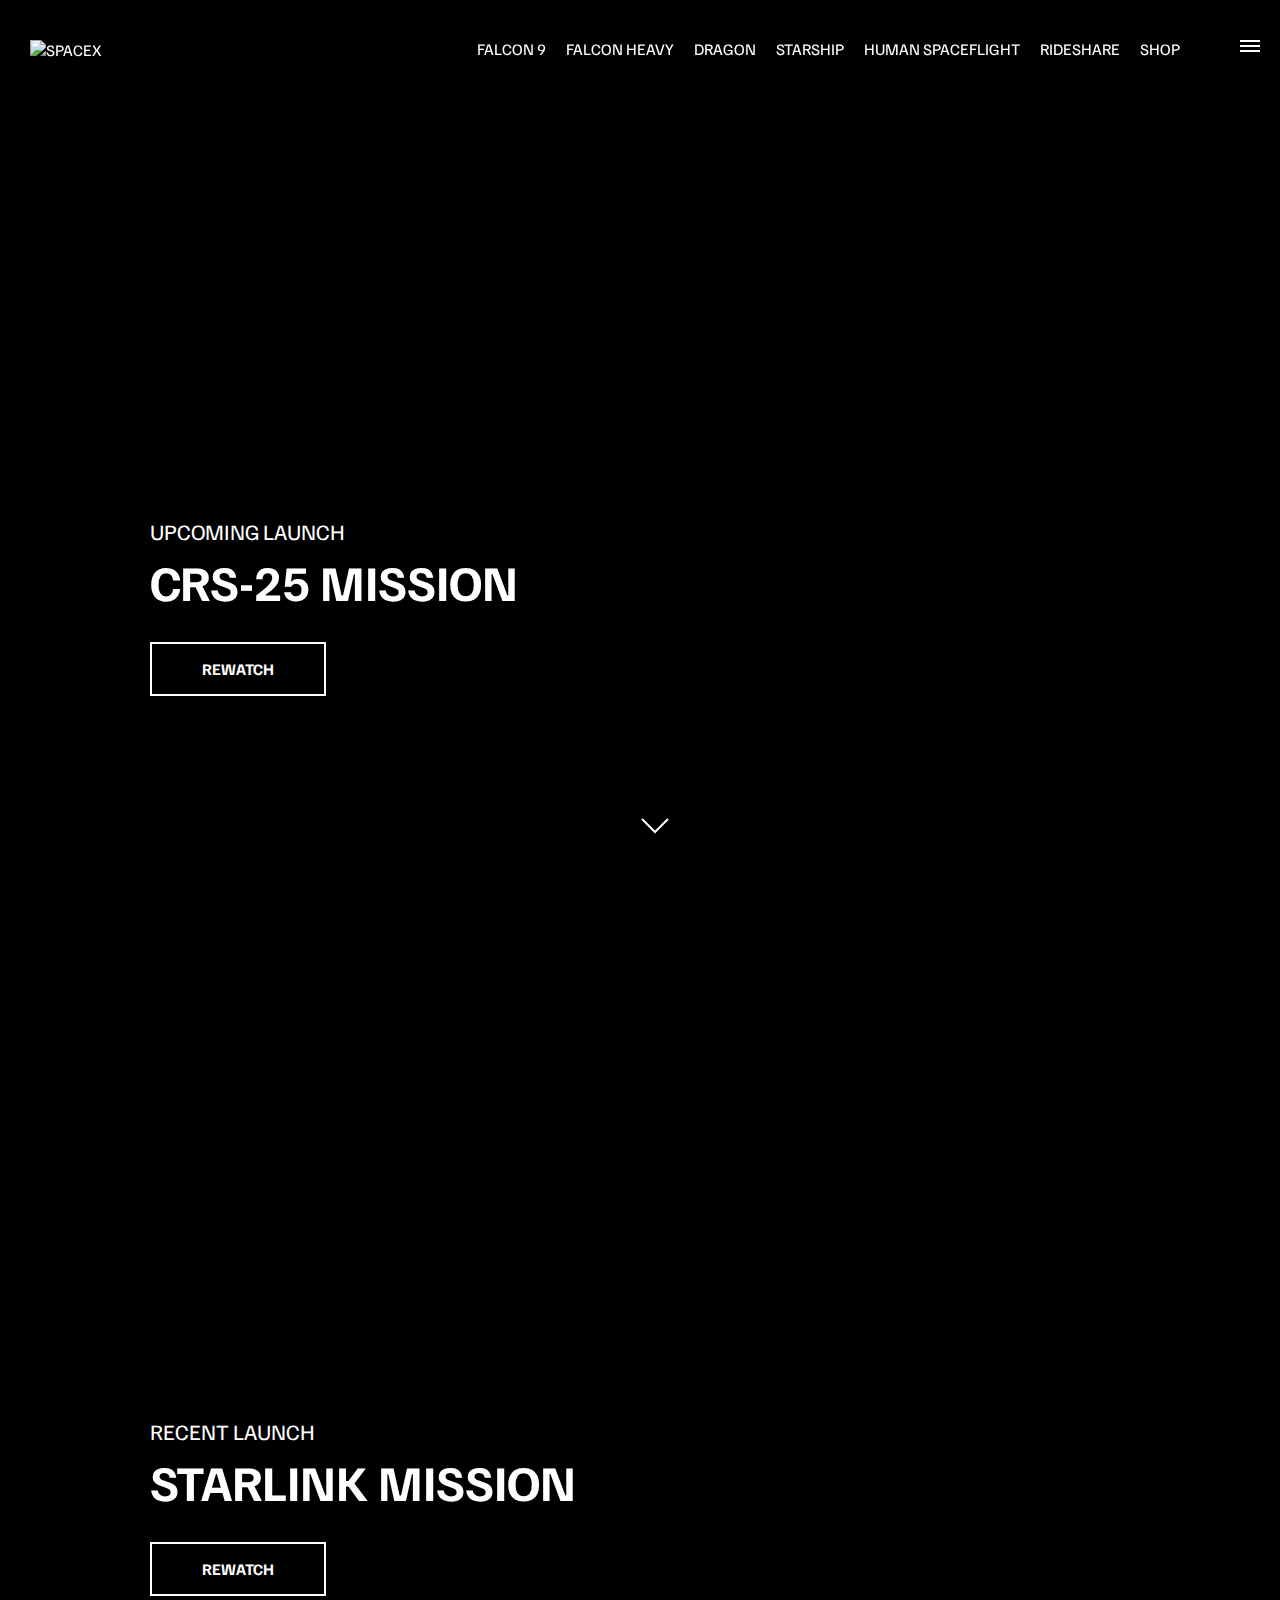
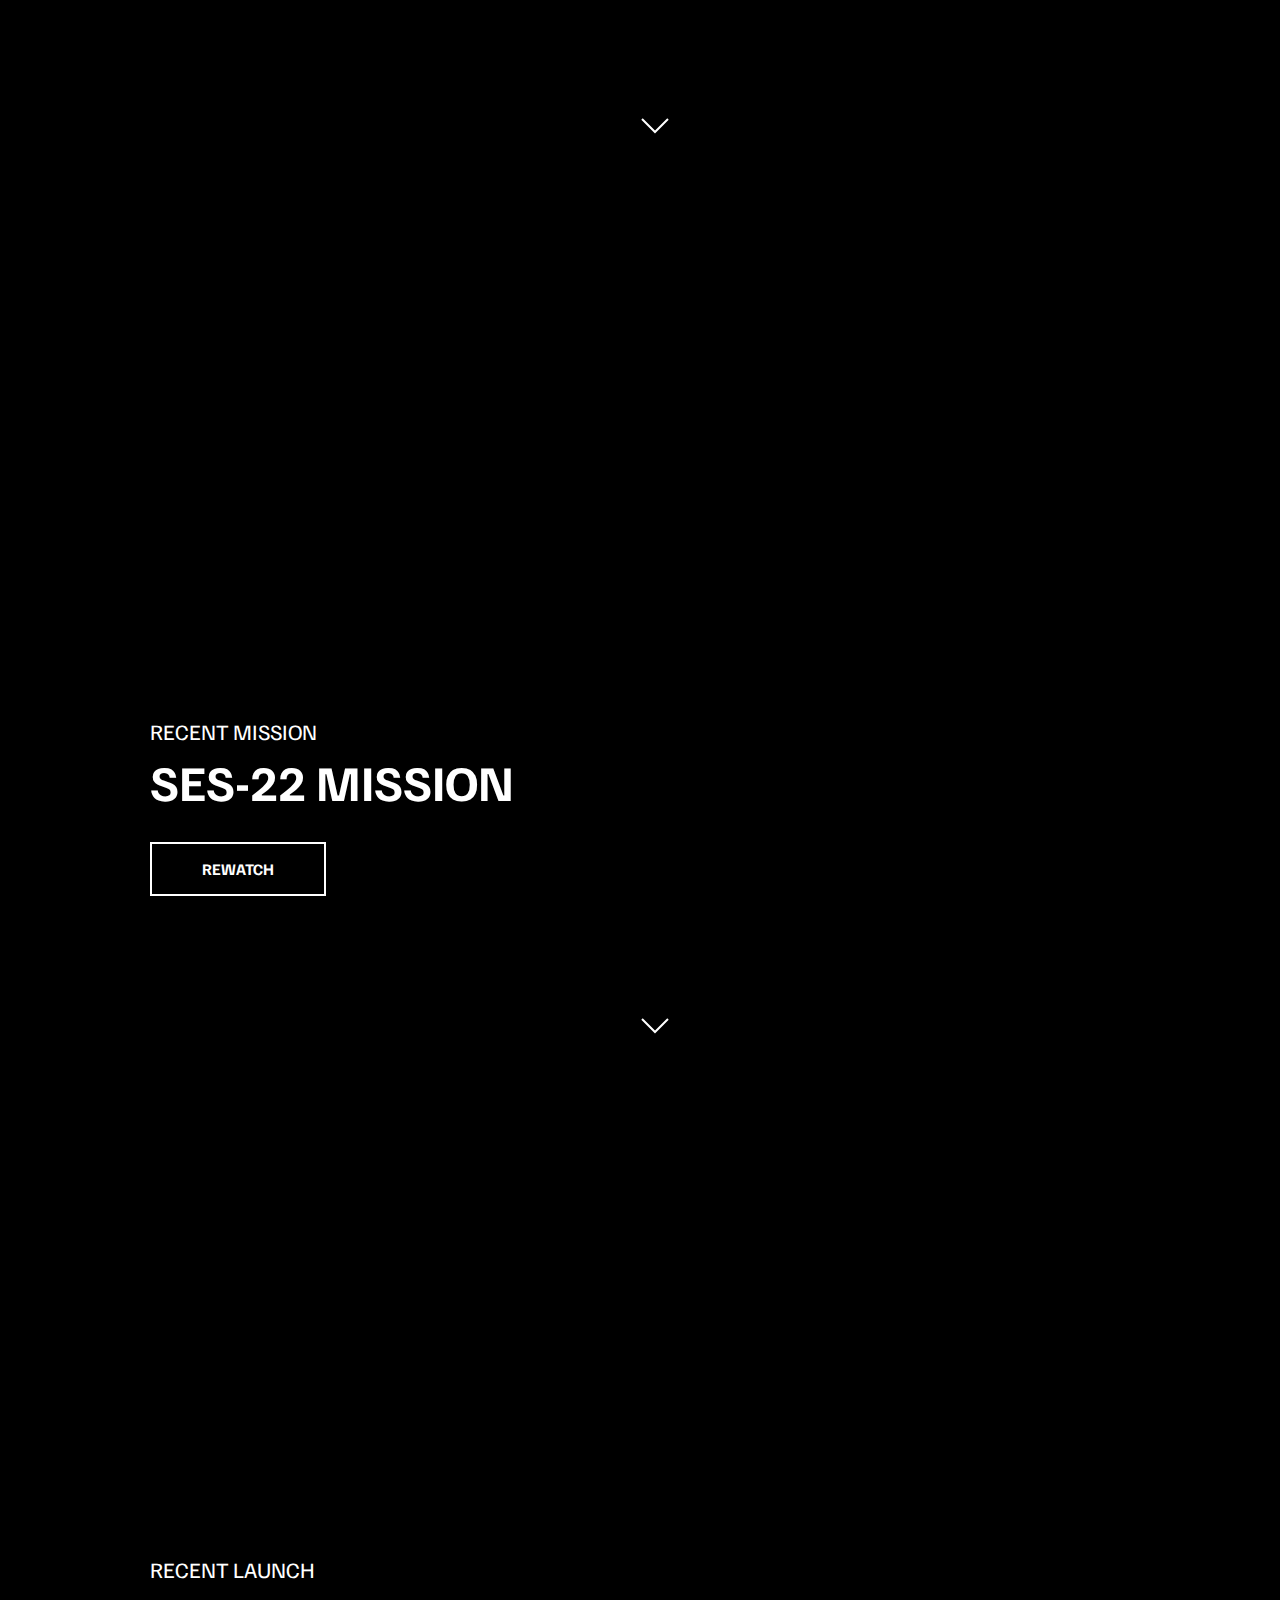
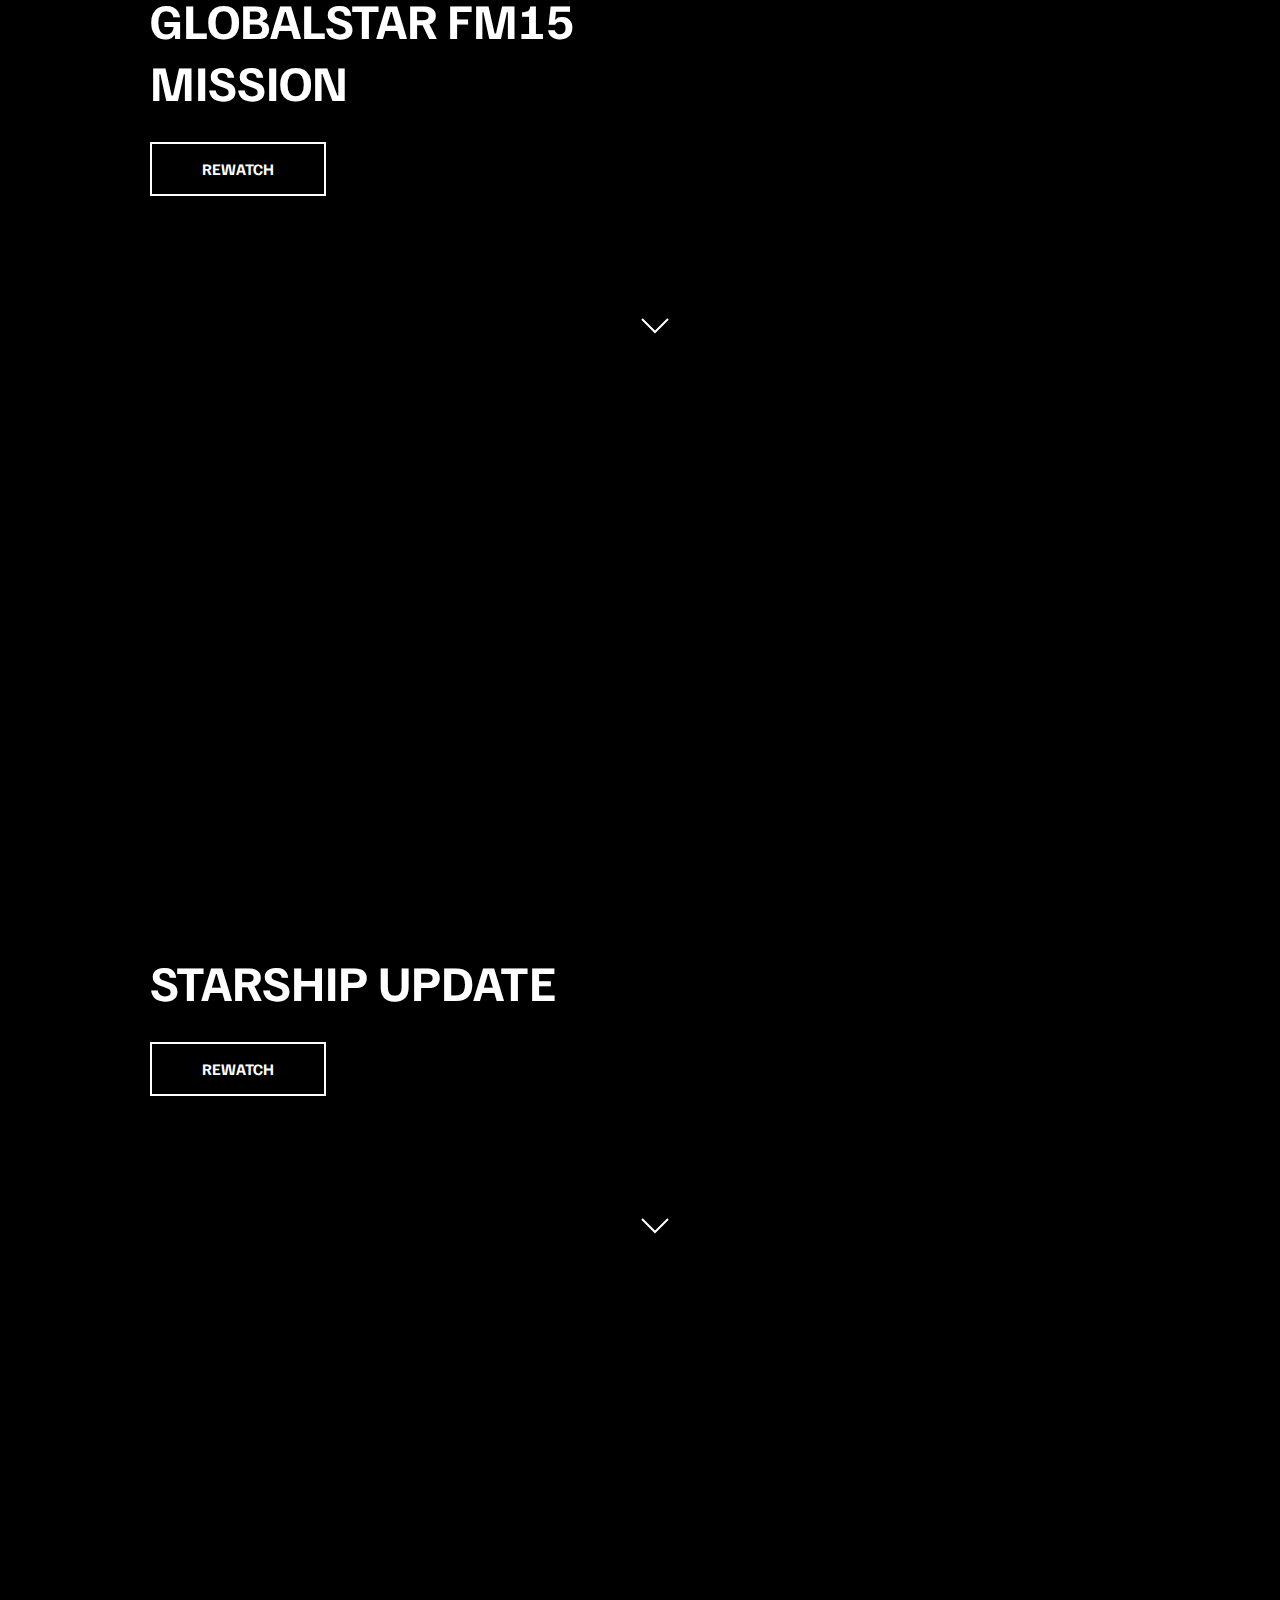
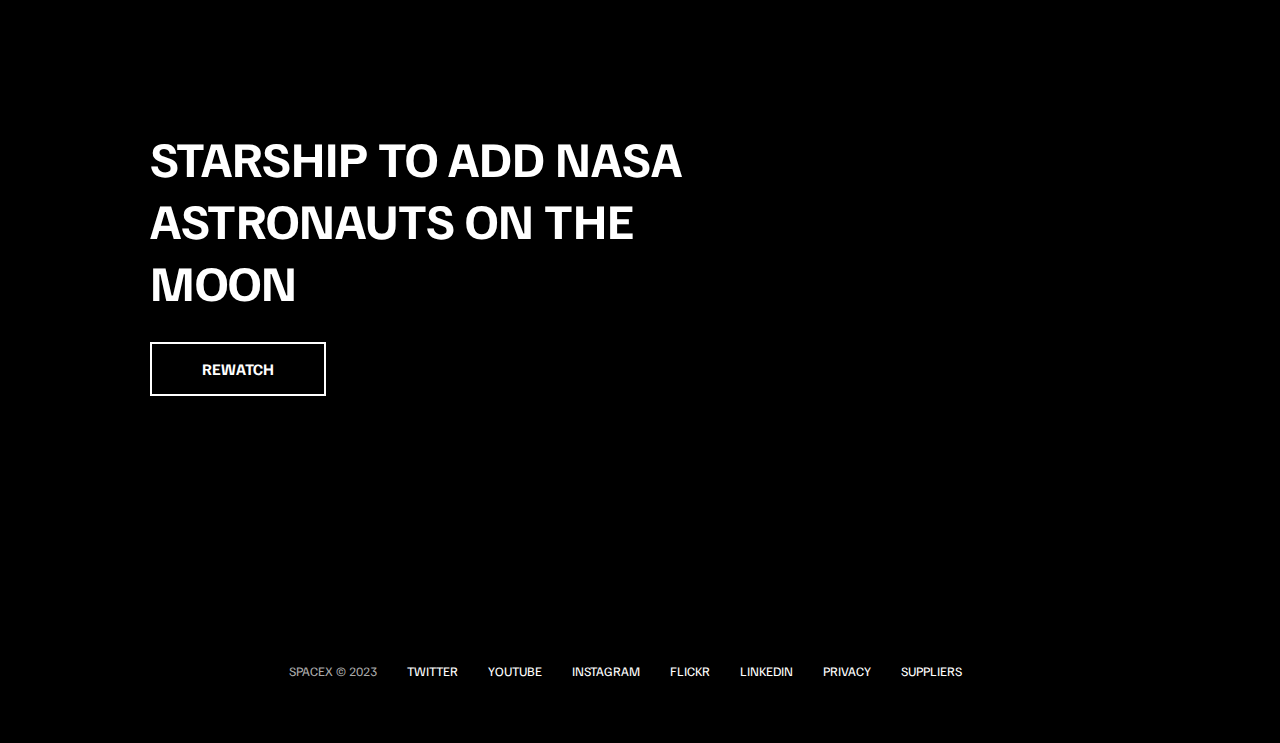
==== commit 3ef4658b: "implemented dark overlay on hamburger menu click" ====
--- a/index.html
+++ b/index.html
@@ -8,6 +8,7 @@
     <title>SpaceX</title>
   </head>
   <body>
+    <div id="overlay"></div>
     <header class="main-header">
       <div class="logo">
         <a href="index.html">
@@ -26,6 +27,15 @@
         </ul>
       </nav>
     </header>
+
+    <!-- hamburger Menu --> 
+    <button id="menu-btn" class="hamburger " type="button">
+        <span class="hamburger-top"></span>
+        <span class="hamburger-middle"></span>
+        <span class="hamburger-bottom"></span>
+
+
+    </button>
 
     <!-- section a -->
     <section class="section-a">
--- a/css/style.css
+++ b/css/style.css
@@ -1,254 +1,348 @@
-@import url('https://fonts.googleapis.com/css2?family=Bricolage+Grotesque&family=Familjen+Grotesk:wght@400;600;700&family=Lato&family=Playfair+Display:ital,wght@1,500&family=Roboto:wght@300&display=swap');
- 
-*, 
-*::before, 
+@import url("https://fonts.googleapis.com/css2?family=Bricolage+Grotesque&family=Familjen+Grotesk:wght@400;600;700&family=Lato&family=Playfair+Display:ital,wght@1,500&family=Roboto:wght@300&display=swap");
+
+*,
+*::before,
 *::after {
-    margin: 0;
-    padding: 0;
-    box-sizing: border-box;
+  margin: 0;
+  padding: 0;
+  box-sizing: border-box;
 }
 
 body {
-    font-family: 'Familjen Grotesk', sans-serif;
-    background: #000;
-    color: #fff;
+  font-family: "Familjen Grotesk", sans-serif;
+  background: #000;
+  color: #fff;
 }
 
 a {
-    text-decoration: none;
-    color: #fff;
+  text-decoration: none;
+  color: #fff;
 }
 
 ul {
-    list-style: none;
+  list-style: none;
 }
 
 /* Header/Navbar */
 .main-header {
+  position: fixed;
+  top: 0;
+  left: 0;
+  width: 100%;
+  z-index: 3;
+  display: flex;
+  justify-content: space-between;
+  align-items: center;
+  text-transform: uppercase;
+  height: 100px;
+  padding: 0 30px;
+}
+
+/* Logo */
+
+.logo {
+  width: 210px;
+  height: auto;
+}
+
+.logo img {
+  width: 100%;
+  display: block;
+  height: auto;
+}
+
+/* Desktop Menu */
+
+.desktop-main-menu {
+  margin-right: 50px;
+}
+
+.desktop-main-menu ul {
+  display: flex;
+}
+
+.desktop-main-menu ul li {
+  position: relative;
+  margin-right: 20px;
+  padding-bottom: 2px;
+}
+
+/* Menu item bottom border */
+.desktop-main-menu ul li a::after {
+  content: "";
+  position: absolute;
+  bottom: 0;
+  left: 0;
+  width: 100%;
+  height: 1px;
+  background: #fff;
+  transform: scaleX(0);
+  transition: transform 0.6s cubic-bezier(0.19, 1, 0.22, 1);
+}
+
+.desktop-main-menu ul li a:hover::after {
+  transform: scaleX(1);
+}
+
+/* section */
+section {
+  position: relative;
+  height: 100vh;
+  background-position: center center;
+  background-repeat: no-repeat;
+  background-size: cover;
+  text-transform: uppercase;
+}
+
+.section-inner {
+  position: absolute;
+  bottom: 200px;
+  left: 150px;
+  max-width: 560px;
+}
+
+.section-inner h4 {
+  font-size: 22px;
+  margin-bottom: 5px;
+  font-weight: 300;
+  animation: fadeInUp 0.5s ease-in-out;
+}
+
+.section-inner h2 {
+  font-size: 50px;
+  font-weight: 700;
+  margin-bottom: 20px;
+  animation: fadeInUp 0.5s ease-in-out 0.2s;
+  animation-fill-mode: both; /*stop from showing at start of animation*/
+}
+
+.section-inner a {
+  animation: fadeInUp 0.5s ease-in-out 0.4s;
+  animation-fill-mode: both;
+}
+/* background images */
+.section-a {
+  background-image: url("../img/section-a.webp");
+}
+
+.section-b {
+  background-image: url("../img/section-b.webp");
+}
+
+.section-c {
+  background-image: url("../img/section-c.webp");
+}
+
+.section-d {
+  background-image: url("../img/section-d.webp");
+}
+
+.section-e {
+  background-image: url("../img/section-e.webp");
+}
+
+.section-f {
+  background-image: url("../img/section-f.webp");
+}
+
+.btn {
+  position: relative;
+  display: inline-block;
+  cursor: pointer;
+  text-align: center;
+  min-width: 130px;
+  padding: 15px 50px;
+  margin-top: 10px;
+  border: 2px solid #fff;
+  text-transform: uppercase;
+  font-weight: bold;
+  overflow: hidden;
+  z-index: 2;
+}
+
+.btn:hover span {
+  color: #000;
+}
+
+.btn .hover {
+  position: absolute;
+  top: 0;
+  left: 0;
+  width: 100%;
+  height: 100%;
+  background-color: #fff;
+  color: #000;
+  z-index: -1;
+  transform: translateY(100%);
+  transition: transform 0.6s cubic-bezier(0.19, 1, 0.22, 1);
+}
+
+.btn:hover .hover {
+  transform: translateY(0);
+}
+
+.scroll-arrow {
+  position: absolute;
+  bottom: 50px;
+  left: 50%;
+  transform: translateY(-50%);
+  animation: fadeBounce 5s infinite;
+}
+
+/* footer */
+footer {
+  position: relative;
+  padding: 55px 0;
+}
+
+footer ul {
+  display: flex;
+  justify-content: center;
+  align-items: center;
+  flex-wrap: wrap;
+}
+
+footer ul li {
+  margin-right: 30px;
+  color: #aaa;
+  text-transform: uppercase;
+  font-size: 13px;
+  line-height: 2.5;
+}
+
+footer ul li a {
+  color: #fff;
+  transition: color 0.6s;
+}
+
+footer ul li a:hover {
+  color: #aaa;
+}
+
+
+/* hamburger menu */
+.hamburger {
+    position: fixed;
+    top: 40px;
+    right: 20px;
+    z-index: 10;
+    cursor: pointer;
+    width: 20px;
+    height: 20px;
+    background: none;
+    border: none;
+}
+
+.hamburger-top,
+.hamburger-middle,
+.hamburger-bottom {
+    position: absolute;
+    width: 20px;
+    height: 2px;
+    top: 0;
+    left: 0;
+    background: #fff;
+    transition: all 0.5s;
+}
+
+.hamburger-middle {
+    transform: translateY(5px);
+}
+
+.hamburger-bottom {
+    transform: translateY(10px);
+}
+
+/* transition hamburger to X when open */
+.open {
+    transform: rotate(90deg);
+}
+
+.open .hamburger-top {
+    transform: rotate(45deg) translateY(6px) translateX(6px);
+}
+
+.open .hamburger-middle {
+    display: none;
+}
+
+.open .hamburger-bottom {
+    transform: rotate(-45deg) translateY(6px) translateX(-6px);
+
+}
+
+/* overlay */
+.overlay-show {
     position: fixed;
     top: 0;
     left: 0;
     width: 100%;
+    height: 100%;
+    background-color: rgba(0,0,0,0.5);
     z-index: 3;
-    display: flex;
-    justify-content: space-between;
-    align-items: center;
-    text-transform: uppercase;
-    height: 100px;
-    padding: 0 30px;
-}
-
-/* Logo */
-
-.logo {
-    width: 210px;
-    height: auto;
-}
-
-.logo img {
-    width: 100%;
-    display: block;
-    height: auto;
-}
-
-/* Desktop Menu */
-
-.desktop-main-menu {
-    margin-right: 50px;
-}
-
-.desktop-main-menu ul {
-    display: flex;
-}
-
-.desktop-main-menu ul li {
-    position: relative;
-    margin-right: 20px;
-    padding-bottom: 2px;
-}
-
-/* Menu item bottom border */
-.desktop-main-menu ul li a::after {
-    content: '';
-    position: absolute;
-    bottom: 0;
-    left: 0;
-    width: 100%;
-    height: 1px;
-    background: #fff;
-    transform: scaleX(0);
-    transition: transform 0.6s cubic-bezier(0.19 ,1 ,0.22, 1);
-}
-
-.desktop-main-menu ul li a:hover::after {
-    transform: scaleX(1);
-}
-
-
-/* section */
-section {
-    position: relative;
-    height: 100vh;
-    background-position: center center;
-    background-repeat: no-repeat;
-    background-size: cover;
-    text-transform: uppercase;
-}
-
-.section-inner {
-    position: absolute;
-    bottom: 200px;
-    left: 150px;
-    max-width: 560px;
-}
-
-.section-inner h4 {
-    font-size: 22px;
-    margin-bottom: 5px;
-    font-weight: 300;
-    animation: fadeInUp 0.5s ease-in-out;
-}
-
-.section-inner h2 {
-    font-size: 50px;
-    font-weight: 700;
-    margin-bottom: 20px;
-    animation: fadeInUp 0.5s ease-in-out 0.2s;
-    animation-fill-mode: both; /*stop from showing at start of animation*/
-
-}
-
-.section-inner a {
-    animation: fadeInUp 0.5s ease-in-out 0.4s;
-    animation-fill-mode: both;
-
-}
-/* background images */
-.section-a {
-    background-image: url("../img/section-a.webp");
-}
-
-.section-b {
-    background-image: url("../img/section-b.webp");
-}
-
-.section-c {
-    background-image: url("../img/section-c.webp");
-}
-
-.section-d {
-    background-image: url("../img/section-d.webp");
-}
-
-.section-e {
-    background-image: url("../img/section-e.webp");
-}
-
-.section-f {
-    background-image: url("../img/section-f.webp");
-}
-
-.btn {
-    position: relative;
-    display: inline-block;
-    cursor: pointer;
-    text-align: center;
-    min-width: 130px;
-    padding: 15px 50px;
-    margin-top: 10px;
-    border: 2px solid #fff;
-    text-transform: uppercase;
-    font-weight: bold;
-    overflow: hidden;
-    z-index: 2; 
-}
-
-.btn:hover span {
-    color: #000;
-}
-
-.btn .hover {
-    position: absolute;
-    top: 0;
-    left: 0;
-    width: 100%;
-    height: 100%;
-    background-color: #fff;
-    color: #000;
-    z-index: -1;
-    transform: translateY(100%);
-    transition: transform 0.6s cubic-bezier(0.19 ,1 ,0.22, 1);
-
-}
-
-.btn:hover .hover {
-    transform: translateY(0);
-}
-
-.scroll-arrow {
-    position: absolute;
-    bottom: 50px;
-    left: 50%;
-    transform: translateY(-50%);
-    animation: fadeBounce 5s infinite;
-}
-
-/* footer */
-footer {
-    position: relative;
-    padding: 55px 0;
-}
-
-footer ul {
-    display: flex;
-    justify-content: center;
-    align-items: center;
-    flex-wrap: wrap;
-}
-
-footer ul li {
-    margin-right: 30px;
-    color: #aaa;
-    text-transform: uppercase;
-    font-size: 13px;
-    line-height: 2.5;
-}
-
-footer ul li a {
-    color: #fff;
-    transition: color 0.6s;
-}
-
-footer ul li a:hover {
-    color: #aaa;
 }
 
 /* animations */
 @keyframes fadeInUp {
-    0% {
-        opacity: 0;
-        transform: translateY(140px);
-    }
-
-    100% {
-        opacity: 1;
-        transform: translateY(0);
-
-    }
+  0% {
+    opacity: 0;
+    transform: translateY(140px);
+  }
+
+  100% {
+    opacity: 1;
+    transform: translateY(0);
+  }
 }
 
 @keyframes fadeBounce {
-    0%,
-    20%,
-    50%,
-    80%,
-    100% {
-        opacity: 0;
-        transform: translateY(-20px);
-    }
-
-    40% {
-        opacity: 1;
-        transform: translateY(0);
-    }
-}+  0%,
+  20%,
+  50%,
+  80%,
+  100% {
+    opacity: 0;
+    transform: translateY(-20px);
+  }
+
+  40% {
+    opacity: 1;
+    transform: translateY(0);
+  }
+}
+
+/* media queries */
+
+@media (max-width: 960px) {
+  /*hide desktop menu */
+  .desktop-main-menu {
+    display: none;
+  }
+}
+
+@media (max-width: 600px) {
+  .section-inner {
+    bottom: 75px;
+    left: 20px;
+  }
+
+  .section-inner h2 {
+    font-size: 40px;
+  }
+
+  footer ul li:first-child {
+    position: absolute;
+    top: 30px;
+    left: 50%;
+    transform: translate(-50%, -50%);
+  }
+
+  footer ul li {
+    margin-right: 15px;
+  }
+
+  .logo {
+    width: 150px;
+    margin: auto;
+  }
+}
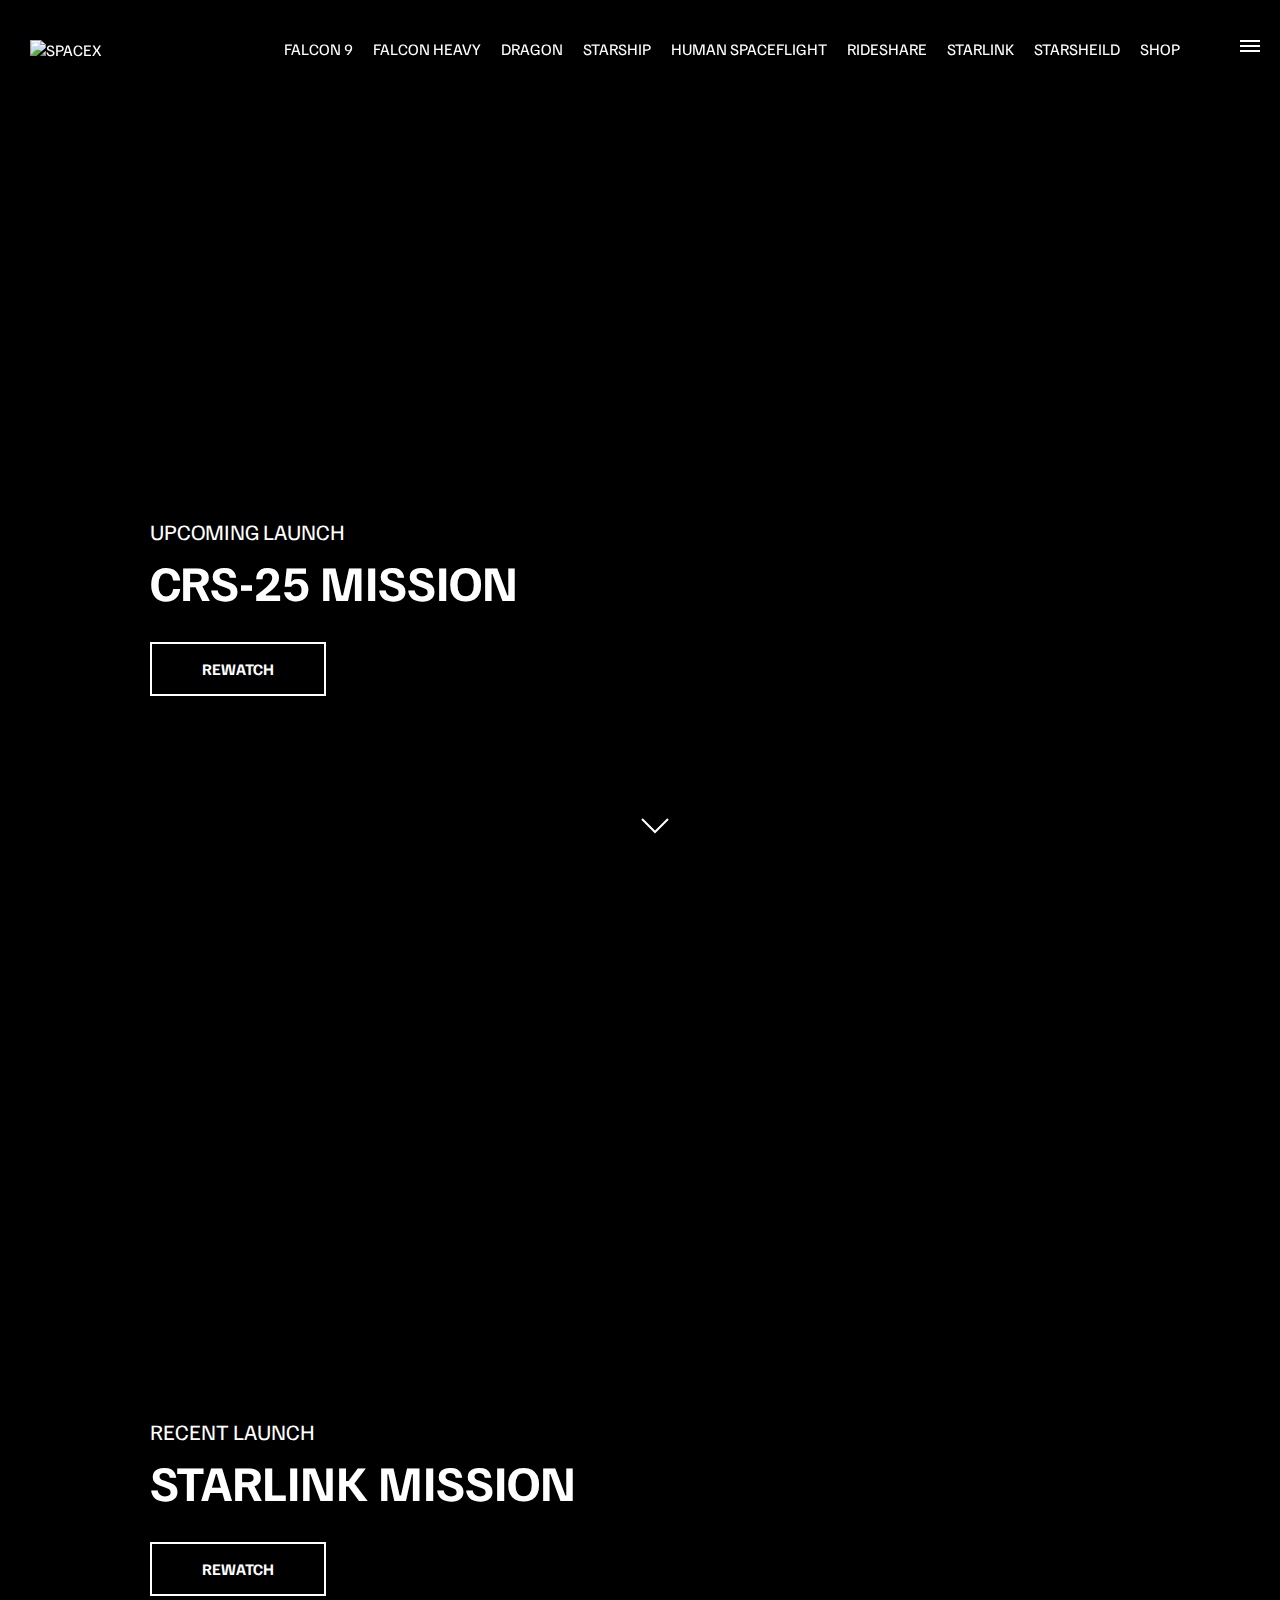
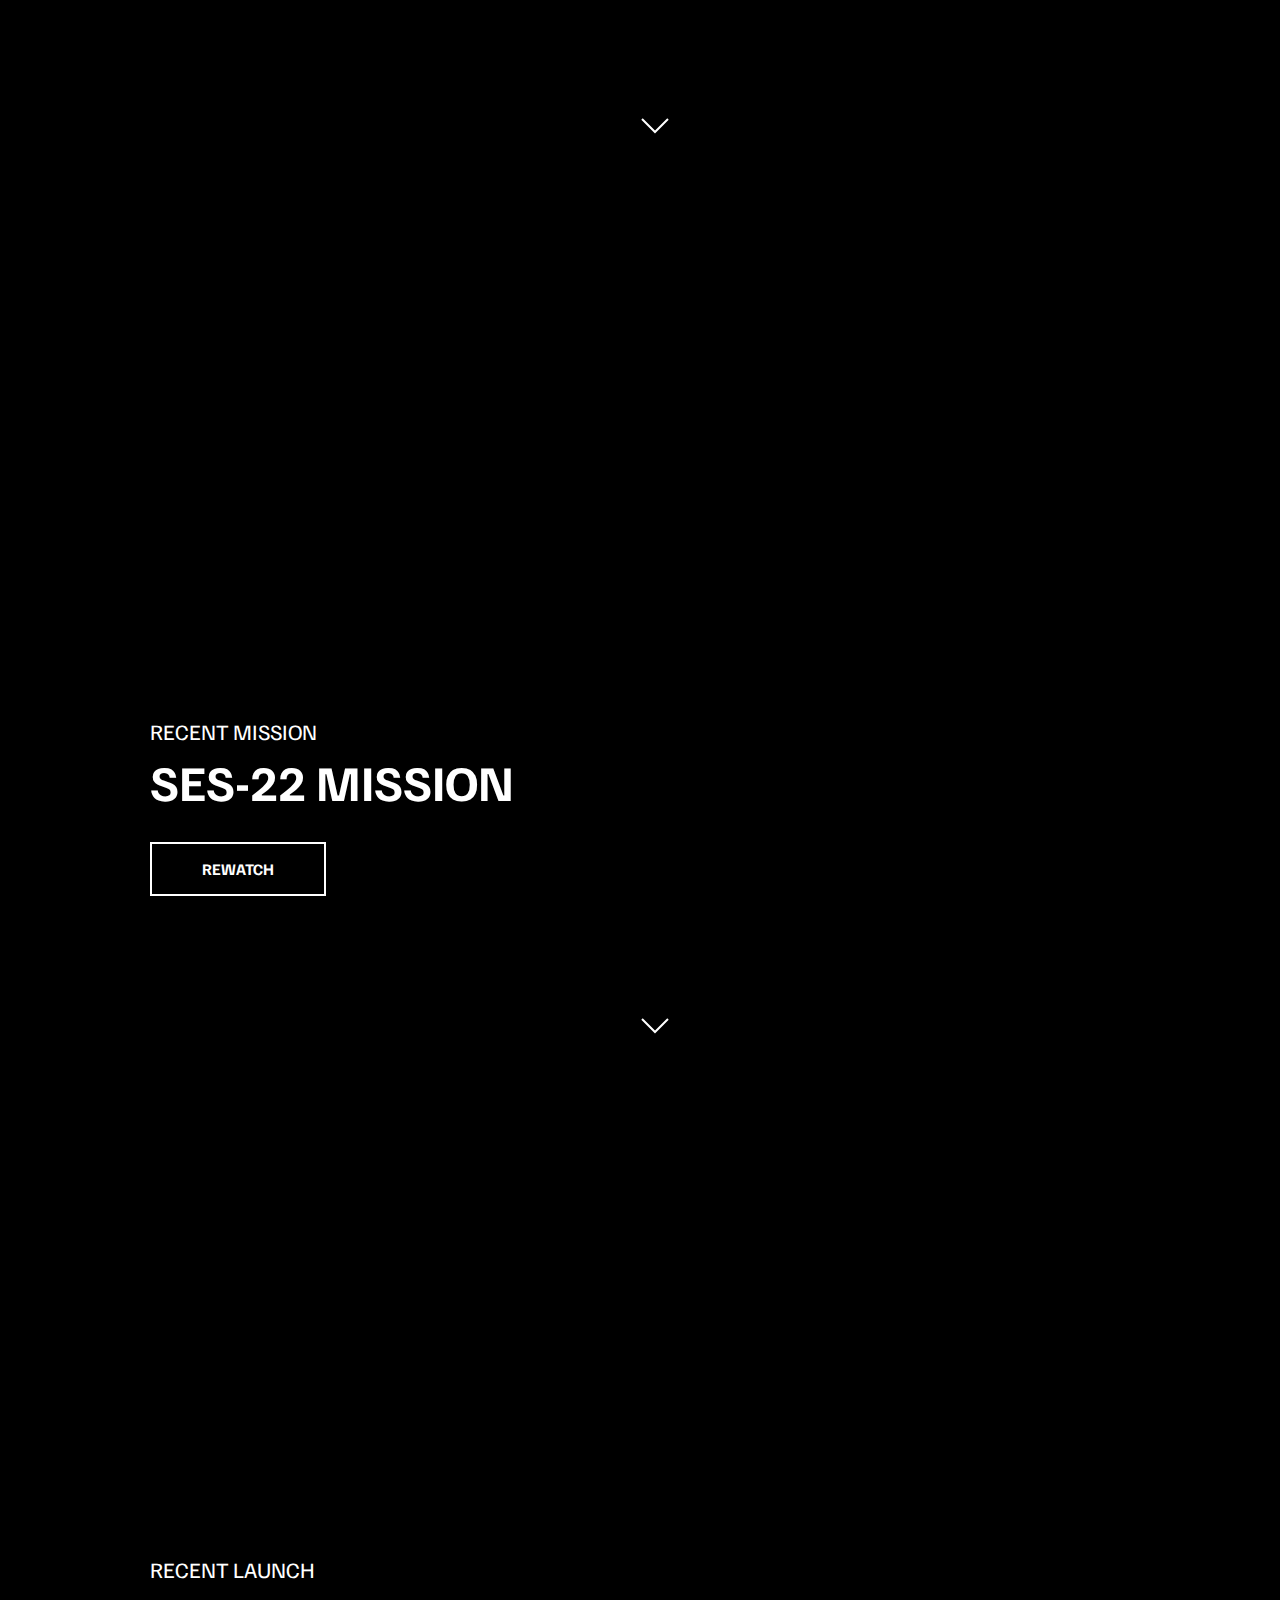
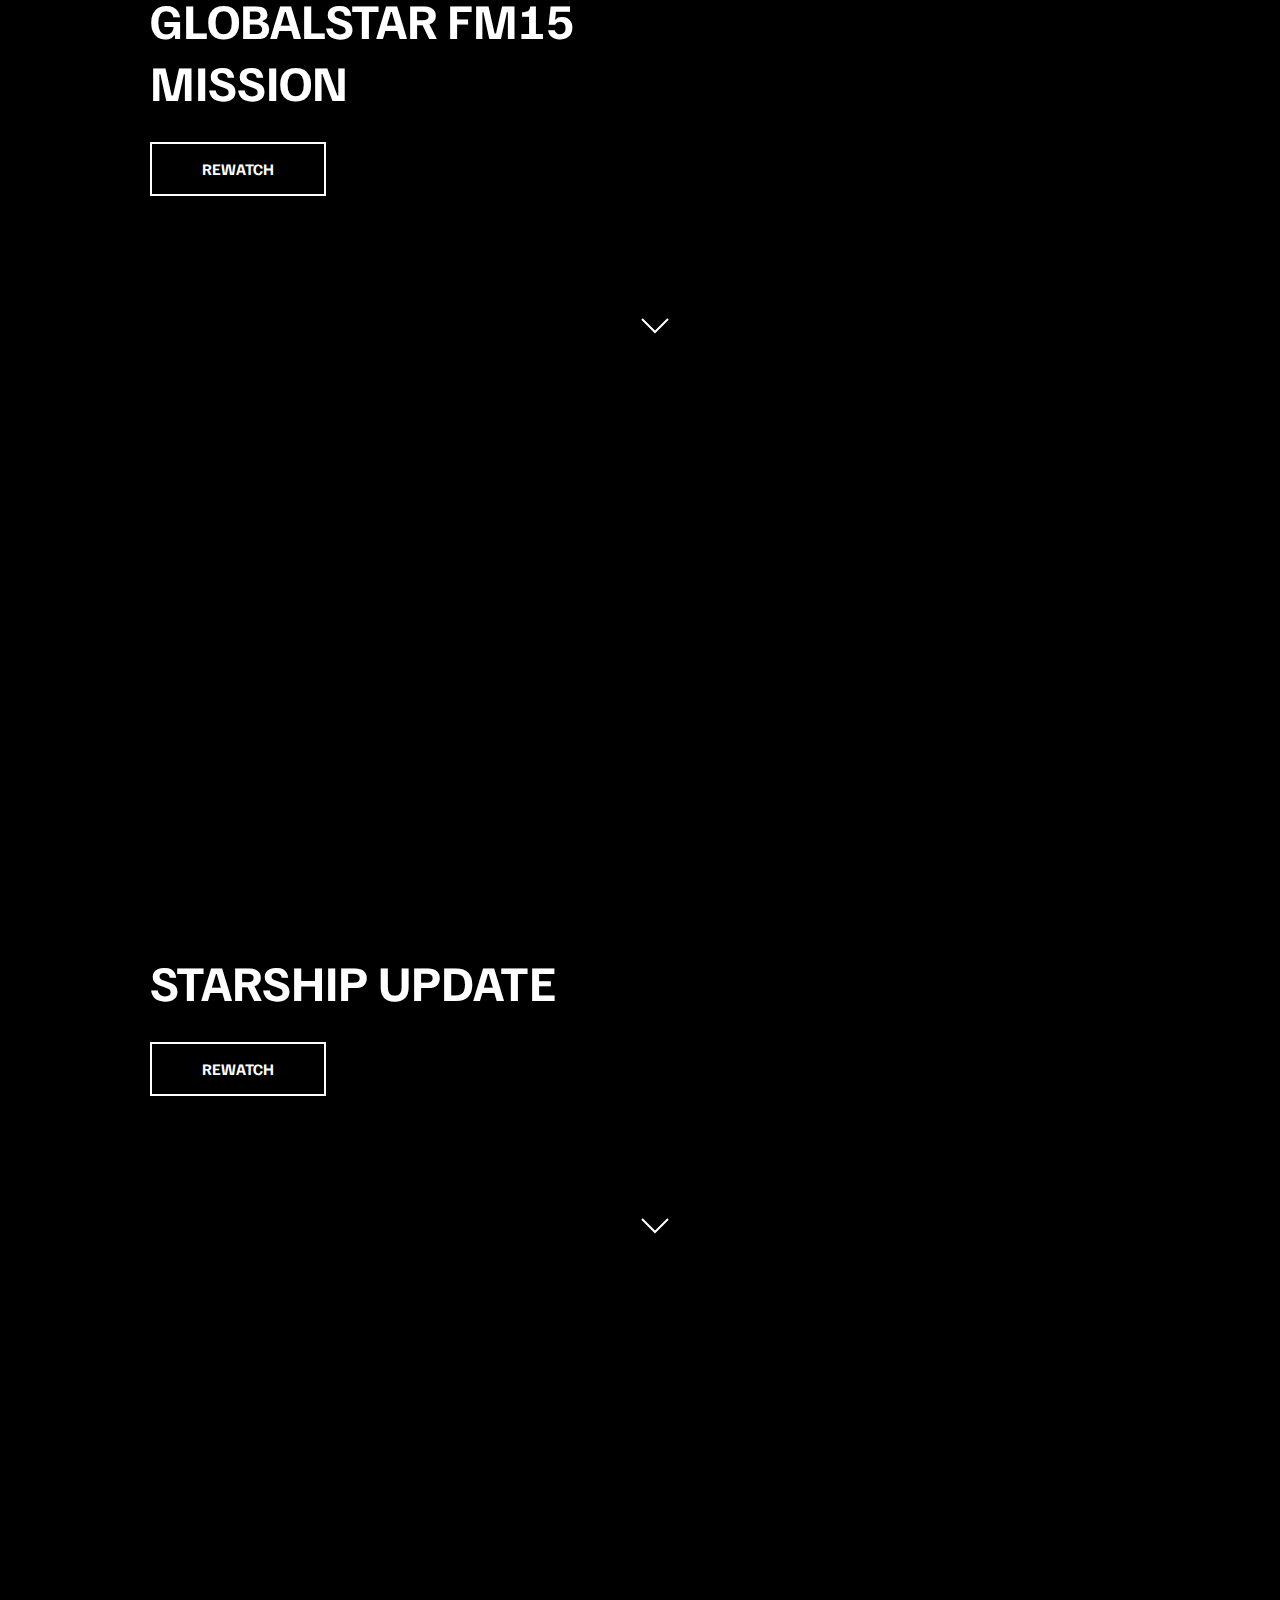
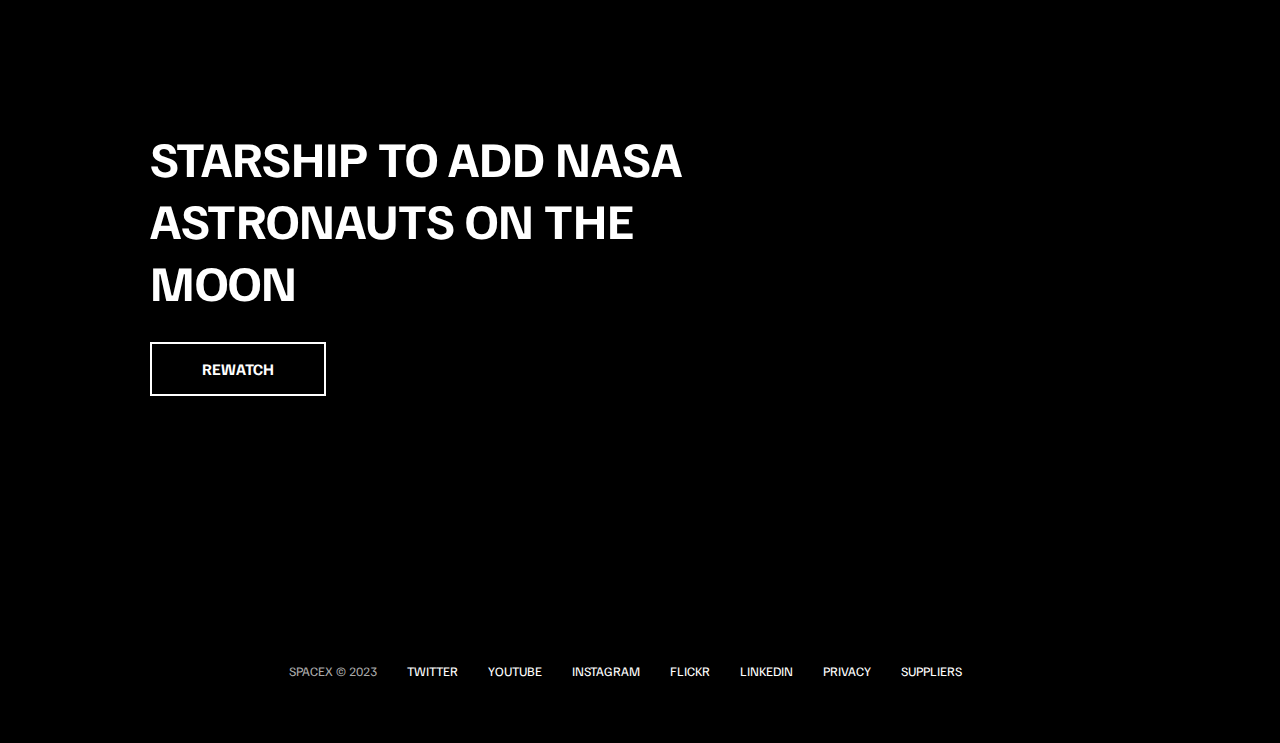
==== commit a1765940: "Added fixed positioning for homepage during side menu activation" ====
--- a/index.html
+++ b/index.html
@@ -9,6 +9,24 @@
   </head>
   <body>
     <div id="overlay"></div>
+    <div id="mobile-menu" class="mobile-main-menu">
+        <ul>
+            <li><a href="#">Mission</a></li>
+            <li><a href="#">Launches</a></li>
+            <li><a href="#">Careers</a></li>
+            <li><a href="#">Updates</a></li>
+            <li><a href="#">Shop</a></li>
+
+            <li class="mobile-only"><a href="falcon9.html">Falcon 9</a></li>
+            <li class="mobile-only"><a href="falcon-heavy.html">Falcon Heavy</a></li>
+            <li class="mobile-only"><a href="dragon.html">Dragon</a></li>
+            <li class="mobile-only"><a href="#">Starship</a></li>
+            <li class="mobile-only"><a href="#">Human SpaceFlight</a></li>
+            <li class="mobile-only"><a href="#">Rideshare</a></li>
+            <li class="mobile-only"><a href="#">Starlink</a></li>
+            <li class="mobile-only"><a href="#">Starsheild</a></li>
+        </ul>
+    </div>
     <header class="main-header">
       <div class="logo">
         <a href="index.html">
@@ -23,6 +41,8 @@
           <li><a href="#">Starship</a></li>
           <li><a href="#">Human SpaceFlight</a></li>
           <li><a href="#">Rideshare</a></li>
+          <li><a href="#">Starlink</a></li>
+          <li><a href="#">Starsheild</a></li>
           <li><a href="#">Shop</a></li>
         </ul>
       </nav>
--- a/css/style.css
+++ b/css/style.css
@@ -281,6 +281,64 @@
     background-color: rgba(0,0,0,0.5);
     z-index: 3;
 }
+/* stop body scroll */
+.stop-scrolling {
+    overflow: hidden;
+}
+
+/* hide mobile main menu  items */
+.mobile-only {
+    display: none;
+}
+
+/* mobile menu */
+.mobile-main-menu {
+    position: fixed;
+    top: 0;
+    right: 0;
+    width: 350px;
+    height: 100%;
+    z-index: 4;
+    background-color: #000;
+    display: flex;
+    align-items: center;
+    justify-content: center;
+    transform: translateX(100%);
+    transition: transform 0.6s cubic-bezier(0.19,1,0.22,1);
+}
+
+/* bring menu from right */
+.show-menu {
+    transform: translateX(0);
+}
+
+.mobile-main-menu ul {
+    display: flex;
+    flex-direction: column;
+    align-items: end;
+    justify-content: center;
+    padding: 50px;
+    width: 100%;
+}
+
+.mobile-main-menu ul li {
+    margin-bottom: 20px;
+    font-size: 18px;
+    text-transform: uppercase;
+    border-bottom: 1px #555 dotted;
+    width: 100%;
+    text-align: right;
+    padding-bottom: 8px;
+}
+
+.mobile-main-menu ul li a {
+    color: #fff;
+    transition: color 0.6s;
+}
+
+.mobile-main-menu ul li a:hover {
+    color: #aaa;
+}
 
 /* animations */
 @keyframes fadeInUp {
@@ -318,6 +376,11 @@
   .desktop-main-menu {
     display: none;
   }
+
+  /* show main mobile items */
+  .mobile-only {
+    display: block;
+  }
 }
 
 @media (max-width: 600px) {
